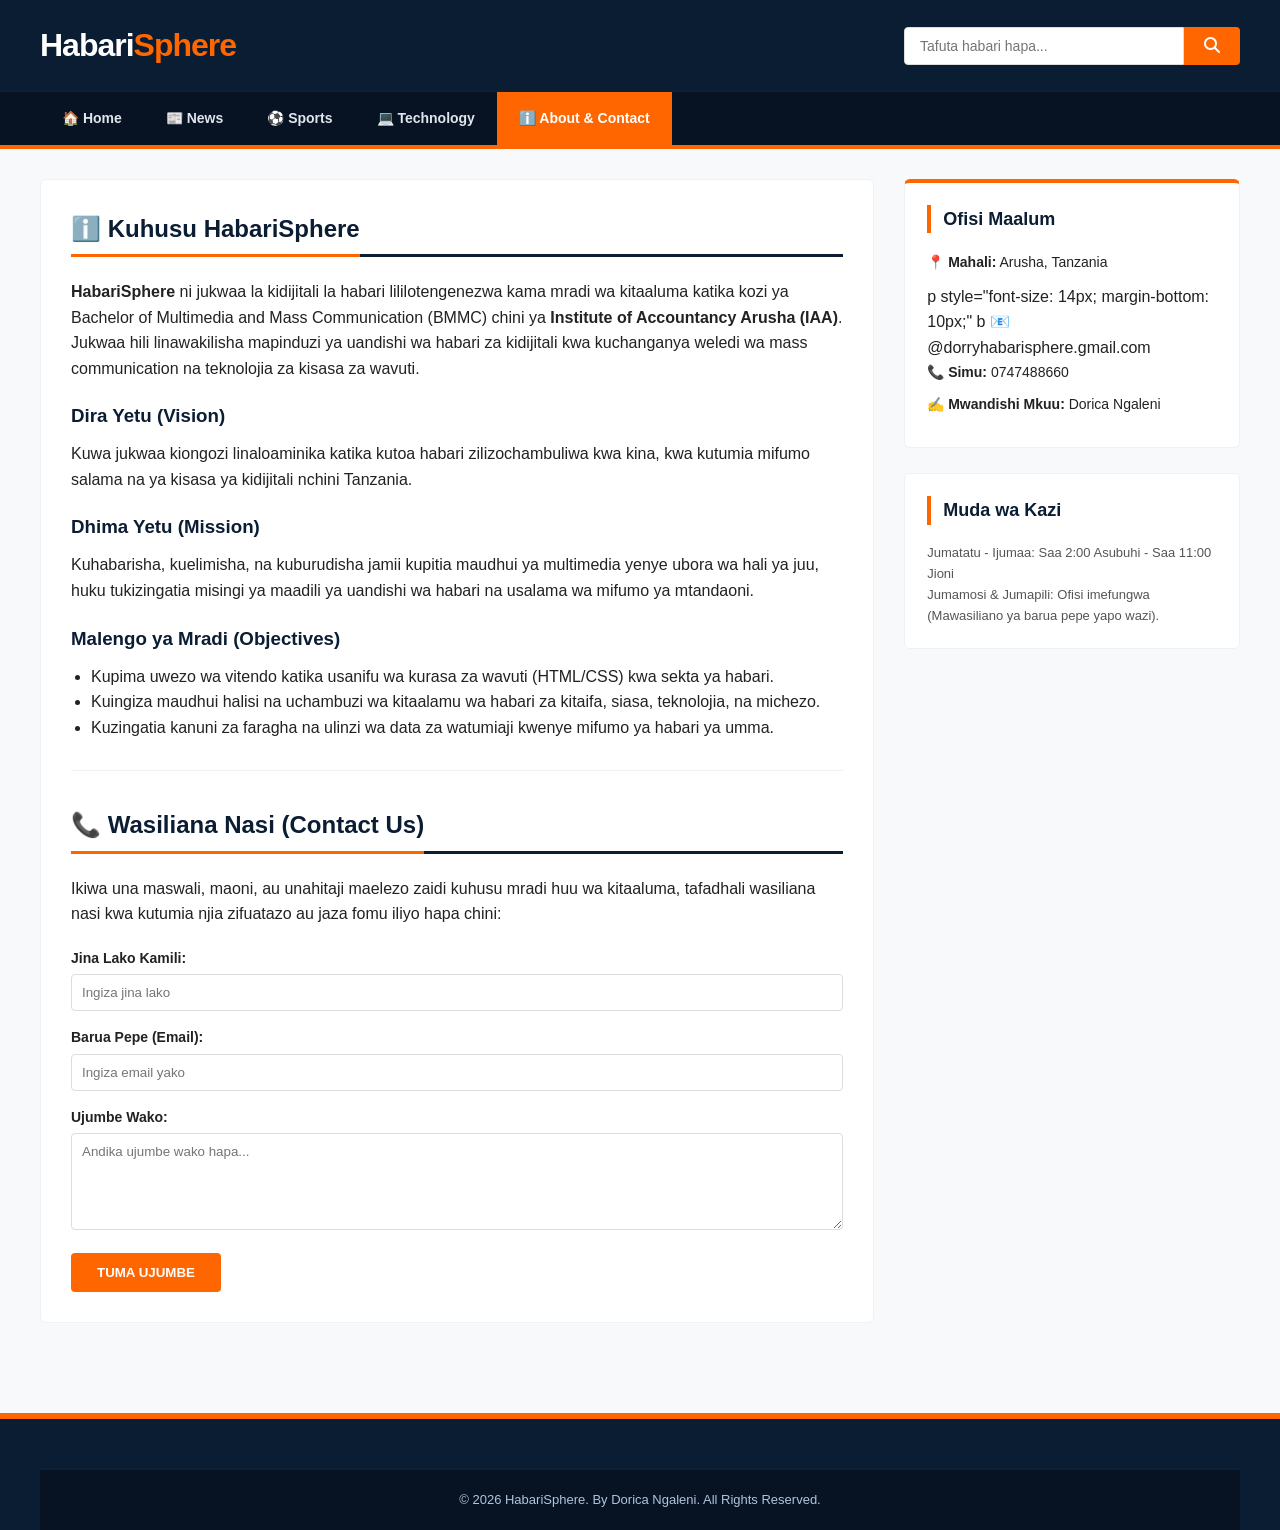
==== about.html @ 47dcb877 "Add About page with site information and contact form This file contains the HTML structure for the " ====
<!DOCTYPE html>
<html lang="sw">
<head>
    <meta charset="UTF-8">
    <meta name="viewport" content="width=device-width, initial-scale=1.0">
    <title>Kuhusu Sisi & Mawasiliano | HabariSphere</title>
    <link rel="stylesheet" href="style.css">
    <link rel="stylesheet" href="https://cdnjs.cloudflare.com/ajax/libs/font-awesome/6.4.0/css/all.min.css">
</head>
<body>

    <!-- HEADER -->
    <header>
        <div class="header-main container">
            <div class="logo-container">
                <h1 class="site-logo">Habari<span class="logo-accent">Sphere</span></h1>
            </div>
            <div class="search-container">
                <input type="text" placeholder="Tafuta habari hapa...">
                <button><i class="fas fa-search"></i></button>
            </div>
        </div>
        <nav>
            <ul class="container">
                <li><a href="index.html">🏠 Home</a></li>
                <li><a href="news.html">📰 News</a></li>
                <li><a href="sports.html">⚽ Sports</a></li>
                <li><a href="technology.html">💻 Technology</a></li>
                <li><a href="about.html" class="active">ℹ️ About & Contact</a></li>
            </ul>
        </nav>
    </header>

    <!-- MAIN CONTENT GRID -->
    <main class="container content-wrapper">
        
        <!-- SEHEMU YA KUSHOTO: MAELEZO YA CHUO NA CHOMBO CHA HABARI -->
        <section class="main-content-area" style="background: white; padding: 30px; border-radius: 6px; border: 1px solid #eef2f5;">
            
            <h2 class="section-title" style="margin-top: 0;"><span>ℹ️ Kuhusu HabariSphere</span></h2>
            <p style="margin-bottom: 15px;"><b>HabariSphere</b> ni jukwaa la kidijitali la habari lililotengenezwa kama mradi wa kitaaluma katika kozi ya Bachelor of Multimedia and Mass Communication (BMMC) chini ya <b>Institute of Accountancy Arusha (IAA)</b>. Jukwaa hili linawakilisha mapinduzi ya uandishi wa habari za kidijitali kwa kuchanganya weledi wa mass communication na teknolojia za kisasa za wavuti.</p>
            
            <h3 style="color: #0b1d33; margin: 20px 0 10px 0;">Dira Yetu (Vision)</h3>
            <p style="margin-bottom: 15px;">Kuwa jukwaa kiongozi linaloaminika katika kutoa habari zilizochambuliwa kwa kina, kwa kutumia mifumo salama na ya kisasa ya kidijitali nchini Tanzania.</p>

            <h3 style="color: #0b1d33; margin: 20px 0 10px 0;">Dhima Yetu (Mission)</h3>
            <p style="margin-bottom: 15px;">Kuhabarisha, kuelimisha, na kuburudisha jamii kupitia maudhui ya multimedia yenye ubora wa hali ya juu, huku tukizingatia misingi ya maadili ya uandishi wa habari na usalama wa mifumo ya mtandaoni.</p>

            <h3 style="color: #0b1d33; margin: 20px 0 10px 0;">Malengo ya Mradi (Objectives)</h3>
            <ul style="margin-left: 20px; margin-bottom: 30px;">
                <li>Kupima uwezo wa vitendo katika usanifu wa kurasa za wavuti (HTML/CSS) kwa sekta ya habari.</li>
                <li>Kuingiza maudhui halisi na uchambuzi wa kitaalamu wa habari za kitaifa, siasa, teknolojia, na michezo.</li>
                <li>Kuzingatia kanuni za faragha na ulinzi wa data za watumiaji kwenye mifumo ya habari ya umma.</li>
            </ul>

            <hr style="border: 0; border-top: 1px solid #eef2f5; margin: 30px 0;">

            <!-- SEHEMU YA MAWASILIANO (CONTACT US) -->
            <h2 class="section-title"><span>📞 Wasiliana Nasi (Contact Us)</span></h2>
            <p style="margin-bottom: 20px;">Ikiwa una maswali, maoni, au unahitaji maelezo zaidi kuhusu mradi huu wa kitaaluma, tafadhali wasiliana nasi kwa kutumia njia zifuatazo au jaza fomu iliyo hapa chini:</p>

            <!-- FOMU YA MAWASILIANO -->
            <form action="#" method="POST" style="display: flex; flex-direction: column; gap: 15px; margin-top: 20px;">
                <div>
                    <label style="display:block; font-weight:600; margin-bottom:5px; font-size:14px;">Jina Lako Kamili:</label>
                    <input type="text" placeholder="Ingiza jina lako" style="width:100%; padding:10px; border:1px solid #ddd; border-radius:4px; outline:none;">
                </div>
                <div>
                    <label style="display:block; font-weight:600; margin-bottom:5px; font-size:14px;">Barua Pepe (Email):</label>
                    <input type="email" placeholder="Ingiza email yako" style="width:100%; padding:10px; border:1px solid #ddd; border-radius:4px; outline:none;">
                </div>
                <div>
                    <label style="display:block; font-weight:600; margin-bottom:5px; font-size:14px;">Ujumbe Wako:</label>
                    <textarea rows="5" placeholder="Andika ujumbe wako hapa..." style="width:100%; padding:10px; border:1px solid #ddd; border-radius:4px; outline:none; font-family:inherit;"></textarea>
                </div>
                <button type="submit" style="background-color:#ff6600; color:white; border:none; padding:12px; font-weight:bold; border-radius:4px; cursor:pointer; text-transform:uppercase; transition:0.3s; width: 150px;">Tuma Ujumbe</button>
            </form>

        </section>

        <!-- SEHEMU YA KUSHOTO (SIDEBAR MAWASILIANO YA HARAKA) -->
        <aside class="bbc-sidebar">
            <div class="sidebar-box" style="border-top: 4px solid #ff6600;">
                <h3 class="sidebar-box-title">Ofisi Maalum</h3>
                <p style="font-size: 14px; margin-bottom: 10px;"><b>📍 Mahali:</b> Arusha, Tanzania</p>
                 p style="font-size: 14px; margin-bottom: 10px;"  b 📧 @dorryhabarisphere.gmail.com
                <p style="font-size: 14px; margin-bottom: 10px;"><b>📞 Simu:</b> 0747488660</p>
                <p style="font-size: 14px; margin-bottom: 10px;"><b>✍️ Mwandishi Mkuu:</b> Dorica Ngaleni</p>
            </div>
            
            <div class="sidebar-box">
                <h3 class="sidebar-box-title">Muda wa Kazi</h3>
                <p style="font-size: 13px; color:#555;">Jumatatu - Ijumaa: Saa 2:00 Asubuhi - Saa 11:00 Jioni<br>Jumamosi & Jumapili: Ofisi imefungwa (Mawasiliano ya barua pepe yapo wazi).</p>
            </div>
        </aside>

    </main>

    <!-- FOOTER -->
    <footer>
        <div class="footer-bottom container">
            <p>&copy; 2026 HabariSphere. By Dorica Ngaleni. All Rights Reserved.</p>
        </div>
    </footer>

</body>
</html>
---- style.css ----
/* ==========================================================================
   HABARISPHERE - MASTER STYLESHEET (ORANGE, BLUE & WHITE)
   ========================================================================== */

/* 1. GENERAL RESET & FONTS */
* {
    box-sizing: border-box;
    margin: 0;
    padding: 0;
    font-family: 'Segoe UI', Tahoma, Geneva, Verdana, sans-serif;
}
body {
    background-color: #f8f9fa;
    color: #222;
    line-height: 1.6;
}
.container {
    width: 94%;
    max-width: 1200px;
    margin: auto;
}

/* 2. HEADER & BRANDING (DEEP BLUE & ORANGE ACCENT) */
header {
    background-color: #0b1d33; /* Deep Blue */
    color: white;
    border-bottom: 4px solid #ff6600; /* Orange Accent */
}
.header-main {
    display: flex;
    justify-content: space-between;
    align-items: center;
    padding: 20px 0;
    flex-wrap: wrap;
    gap: 15px;
}
.site-logo {
    font-size: 32px;
    font-weight: 900;
    letter-spacing: -1px;
}
.logo-accent {
    color: #ff6600; /* Orange */
}

/* SEARCH BAR */
.search-container {
    display: flex;
}
.search-container input {
    padding: 10px 15px;
    border: 1px solid #ddd;
    border-radius: 4px 0 0 4px;
    outline: none;
    width: 280px;
    font-size: 14px;
}
.search-container button {
    background-color: #ff6600; /* Orange */
    border: none;
    color: white;
    padding: 0 20px;
    border-radius: 0 4px 4px 0;
    cursor: pointer;
    font-size: 16px;
    transition: 0.3s;
}
.search-container button:hover {
    background-color: #cc5200;
}

/* 3. NAVIGATION MENU */
nav {
    background-color: #071322;
    border-top: 1px solid rgba(255,255,255,0.05);
}
nav ul {
    list-style: none;
    display: flex;
    flex-wrap: wrap;
}
nav ul li a {
    display: block;
    color: #e0e6ed;
    padding: 15px 22px;
    text-decoration: none;
    font-weight: 600;
    font-size: 14px;
    transition: 0.3s;
}
nav ul li a:hover, nav ul li a.active {
    color: white;
    background-color: #ff6600;
}

/* 4. BREAKING NEWS TICKER */
.breaking-news {
    background-color: #fff3eb; /* Light Orange Tint */
    border-bottom: 1px solid #ffe0cc;
    height: 42px;
}
.ticker-wrapper {
    display: flex;
    align-items: center;
    height: 100%;
}
.breaking-title {
    background-color: #ff6600; /* Orange */
    color: white;
    padding: 0 18px;
    height: 100%;
    display: flex;
    align-items: center;
    font-weight: bold;
    font-size: 12px;
    white-space: nowrap;
    letter-spacing: 0.5px;
}
marquee {
    font-weight: 700;
    font-size: 14px;
    color: #0b1d33;
}

/* 5. MAIN LAYOUT SYSTEM */
.content-wrapper {
    display: flex;
    flex-wrap: wrap;
    gap: 30px;
    padding: 30px 0;
}
.main-content-area {
    flex: 2.3;
    min-width: 320px;
}
.bbc-sidebar {
    flex: 1;
    min-width: 290px;
}

/* SECTION HEADINGS */
.section-title {
    color: #0b1d33;
    border-bottom: 3px solid #0b1d33;
    padding-bottom: 6px;
    margin: 35px 0 22px 0;
    font-size: 24px;
    font-weight: 800;
}
.section-title span {
    border-bottom: 3px solid #ff6600;
    padding-bottom: 6px;
    margin-bottom: -9px;
    display: inline-block;
}

/* 6. HERO / FEATURED STORIES */
.headline-card {
    position: relative;
    width: 100%;
    height: 460px;
    overflow: hidden;
    border-radius: 6px;
    box-shadow: 0 4px 20px rgba(0,0,0,0.08);
}
.headline-card img {
    width: 100%;
    height: 100%;
    object-fit: cover;
}
.headline-overlay {
    position: absolute;
    bottom: 0;
    left: 0;
    right: 0;
    background: linear-gradient(transparent, rgba(7, 19, 34, 0.98));
    color: white;
    padding: 40px 30px;
}
.meta-tag {
    background-color: #ff6600;
    color: white;
    padding: 4px 12px;
    font-size: 11px;
    font-weight: bold;
    border-radius: 3px;
    text-transform: uppercase;
}
.meta-info {
    display: inline-block;
    margin-left: 12px;
    font-size: 12px;
    opacity: 0.85;
}
.headline-overlay h2 {
    font-size: 30px;
    margin: 14px 0;
    font-weight: 800;
    line-height: 1.3;
}
.headline-overlay p {
    font-size: 14px;
    opacity: 0.9;
    margin-bottom: 20px;
    max-width: 900px;
}

/* 7. PORTAL NEWS NEWS-GRID (8 STORIES SYSTEM) */
.news-portal-grid {
    display: grid;
    grid-template-columns: repeat(auto-fit, minmax(300px, 1fr));
    gap: 25px;
}
.portal-card {
    background: white;
    border: 1px solid #eef2f5;
    border-radius: 6px;
    overflow: hidden;
    box-shadow: 0 2px 10px rgba(0,0,0,0.02);
    display: flex;
    flex-direction: column;
}
.portal-card img {
    width: 100%;
    height: 190px;
    object-fit: cover;
}
.portal-card-body {
    padding: 20px;
    display: flex;
    flex-direction: column;
    flex-grow: 1;
}
.portal-card-body h3 {
    font-size: 17px;
    color: #0b1d33;
    margin: 8px 0;
    font-weight: 700;
    line-height: 1.4;
}
.portal-card-body p {
    font-size: 13px;
    color: #555;
    margin-bottom: 15px;
    flex-grow: 1;
}

/* GENERAL READ MORE BUTTON */
.read-more-btn {
    display: inline-block;
    background-color: #ff6600;
    color: white !important;
    padding: 8px 18px;
    text-decoration: none;
    font-weight: bold;
    font-size: 12px;
    border-radius: 4px;
    text-transform: uppercase;
    transition: 0.3s;
    align-self: flex-start;
}
.read-more-btn:hover {
    background-color: #0b1d33;
}

/* 8. SIDEBAR MECHANICS (TRENDING & MOST READ) */
.sidebar-box {
    background: white;
    border: 1px solid #eef2f5;
    padding: 22px;
    margin-bottom: 25px;
    border-radius: 6px;
}
.sidebar-box-title {
    font-size: 18px;
    color: #0b1d33;
    border-left: 4px solid #ff6600;
    padding-left: 12px;
    margin-bottom: 18px;
    font-weight: 700;
}
.ranking-list {
    list-style: none;
    counter-reset: rank-counter;
}
.ranking-list li {
    position: relative;
    padding-left: 40px;
    margin-bottom: 18px;
    border-bottom: 1px solid #f8f9fa;
    padding-bottom: 10px;
}
.ranking-list li::before {
    counter-increment: rank-counter;
    content: counter(rank-counter);
    position: absolute;
    left: 0;
    top: 2px;
    font-size: 26px;
    font-weight: 900;
    color: #ff6600;
    opacity: 0.3;
    line-height: 1;
}
.ranking-list li a {
    color: #222;
    text-decoration: none;
    font-weight: 600;
    font-size: 13.5px;
    display: block;
    line-height: 1.4;
}
.ranking-list li a:hover {
    color: #ff6600;
}

/* 9. VIDEOS & GALLERY MULTIMEDIA LAYOUT */
.multimedia-row {
    display: grid;
    grid-template-columns: repeat(auto-fit, minmax(260px, 1fr));
    gap: 20px;
}
.video-block {
    background: white;
    padding: 12px;
    border: 1px solid #eef2f5;
    border-radius: 6px;
}
.video-wrapper {
    position: relative;
    padding-bottom: 56.25%;
    height: 0;
    margin-bottom: 10px;
}
.video-wrapper iframe {
    position: absolute;
    top: 0;
    left: 0;
    width: 100%;
    height: 100%;
    border: none;
    border-radius: 4px;
}

/* GALLERY PREVIEW */
.gallery-strip {
    display: grid;
    grid-template-columns: repeat(auto-fit, minmax(180px, 1fr));
    gap: 15px;
}
.gallery-card-preview img {
    width: 100%;
    height: 130px;
    object-fit: cover;
    border-radius: 4px;
    transition: 0.3s;
}
.gallery-card-preview img:hover {
    transform: scale(1.04);
}

/* 10. MASTER FOOTER SYSTEM */
footer {
    background-color: #0b1d33;
    color: #b0c4de;
    margin-top: 60px;
    padding-top: 50px;
    border-top: 6px solid #ff6600;
}
.footer-top {
    display: grid;
    grid-template-columns: repeat(auto-fit, minmax(260px, 1fr));
    gap: 40px;
    padding-bottom: 40px;
}
.footer-column h3 {
    color: white;
    font-size: 18px;
    margin-bottom: 20px;
}
.footer-column p {
    font-size: 13.5px;
    line-height: 1.7;
}
.footer-column ul {
    list-style: none;
}
.footer-column ul li {
    margin-bottom: 10px;
}
.footer-column ul li a {
    color: #b0c4de;
    text-decoration: none;
    font-size: 13.5px;
}
.footer-column ul li a:hover {
    color: white;
}
.footer-bottom {
    background-color: #071322;
    text-align: center;
    padding: 20px 0;
    font-size: 13px;
    border-top: 1px solid rgba(255,255,255,0.05);
}

/* 11. SMART RESPONSIVE DESIGN (FOR PHONES & TABLETS) */
@media (max-width: 992px) {
    .content-wrapper { flex-direction: column; }
    .main-content-area, .bbc-sidebar { width: 100%; }
}
@media (max-width: 768px) {
    .header-main { flex-direction: column; text-align: center; }
    .search-container input { width: 100%; }
    .headline-card { height: 340px; }
    .headline-overlay h2 { font-size: 22px; }
}
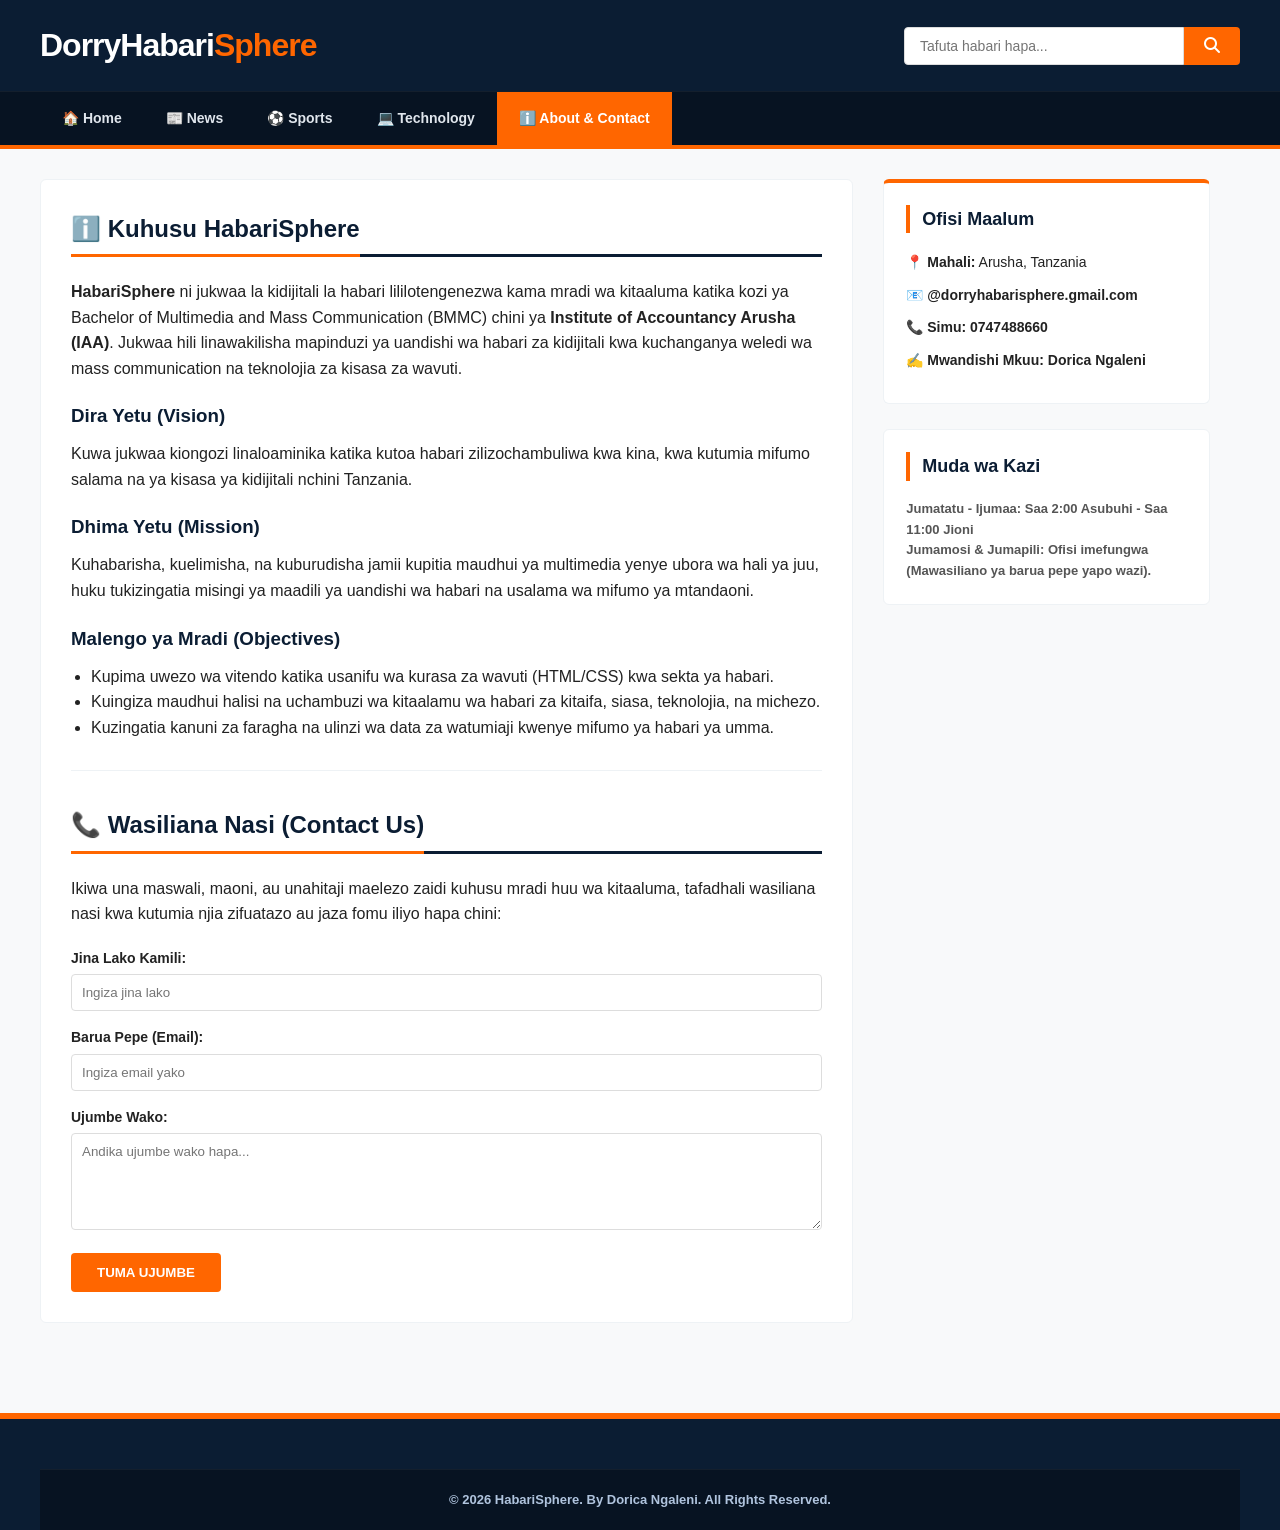
==== commit ea90e0cc: "Update title and logo in about.html" ====
--- a/about.html
+++ b/about.html
@@ -3,7 +3,7 @@
 <head>
     <meta charset="UTF-8">
     <meta name="viewport" content="width=device-width, initial-scale=1.0">
-    <title>Kuhusu Sisi & Mawasiliano | HabariSphere</title>
+    <title>Kuhusu Sisi & Mawasiliano | DorryHabariSphere</title>
     <link rel="stylesheet" href="style.css">
     <link rel="stylesheet" href="https://cdnjs.cloudflare.com/ajax/libs/font-awesome/6.4.0/css/all.min.css">
 </head>
@@ -13,7 +13,7 @@
     <header>
         <div class="header-main container">
             <div class="logo-container">
-                <h1 class="site-logo">Habari<span class="logo-accent">Sphere</span></h1>
+                <h1 class="site-logo">DorryHabari<span class="logo-accent">Sphere</span></h1>
             </div>
             <div class="search-container">
                 <input type="text" placeholder="Tafuta habari hapa...">
@@ -83,7 +83,7 @@
             <div class="sidebar-box" style="border-top: 4px solid #ff6600;">
                 <h3 class="sidebar-box-title">Ofisi Maalum</h3>
                 <p style="font-size: 14px; margin-bottom: 10px;"><b>📍 Mahali:</b> Arusha, Tanzania</p>
-                 p style="font-size: 14px; margin-bottom: 10px;"  b 📧 @dorryhabarisphere.gmail.com
+                <p style="font-size: 14px; margin-bottom:10px;"><b> 📧 @dorryhabarisphere.gmail.com</p>
                 <p style="font-size: 14px; margin-bottom: 10px;"><b>📞 Simu:</b> 0747488660</p>
                 <p style="font-size: 14px; margin-bottom: 10px;"><b>✍️ Mwandishi Mkuu:</b> Dorica Ngaleni</p>
             </div>
--- a/style.css
+++ b/style.css
@@ -1,5 +1,5 @@
 /* ==========================================================================
-   HABARISPHERE - MASTER STYLESHEET (ORANGE, BLUE & WHITE)
+  DORRYHABARISPHERE - MASTER STYLESHEET (ORANGE, BLUE & WHITE)
    ========================================================================== */
 
 /* 1. GENERAL RESET & FONTS */
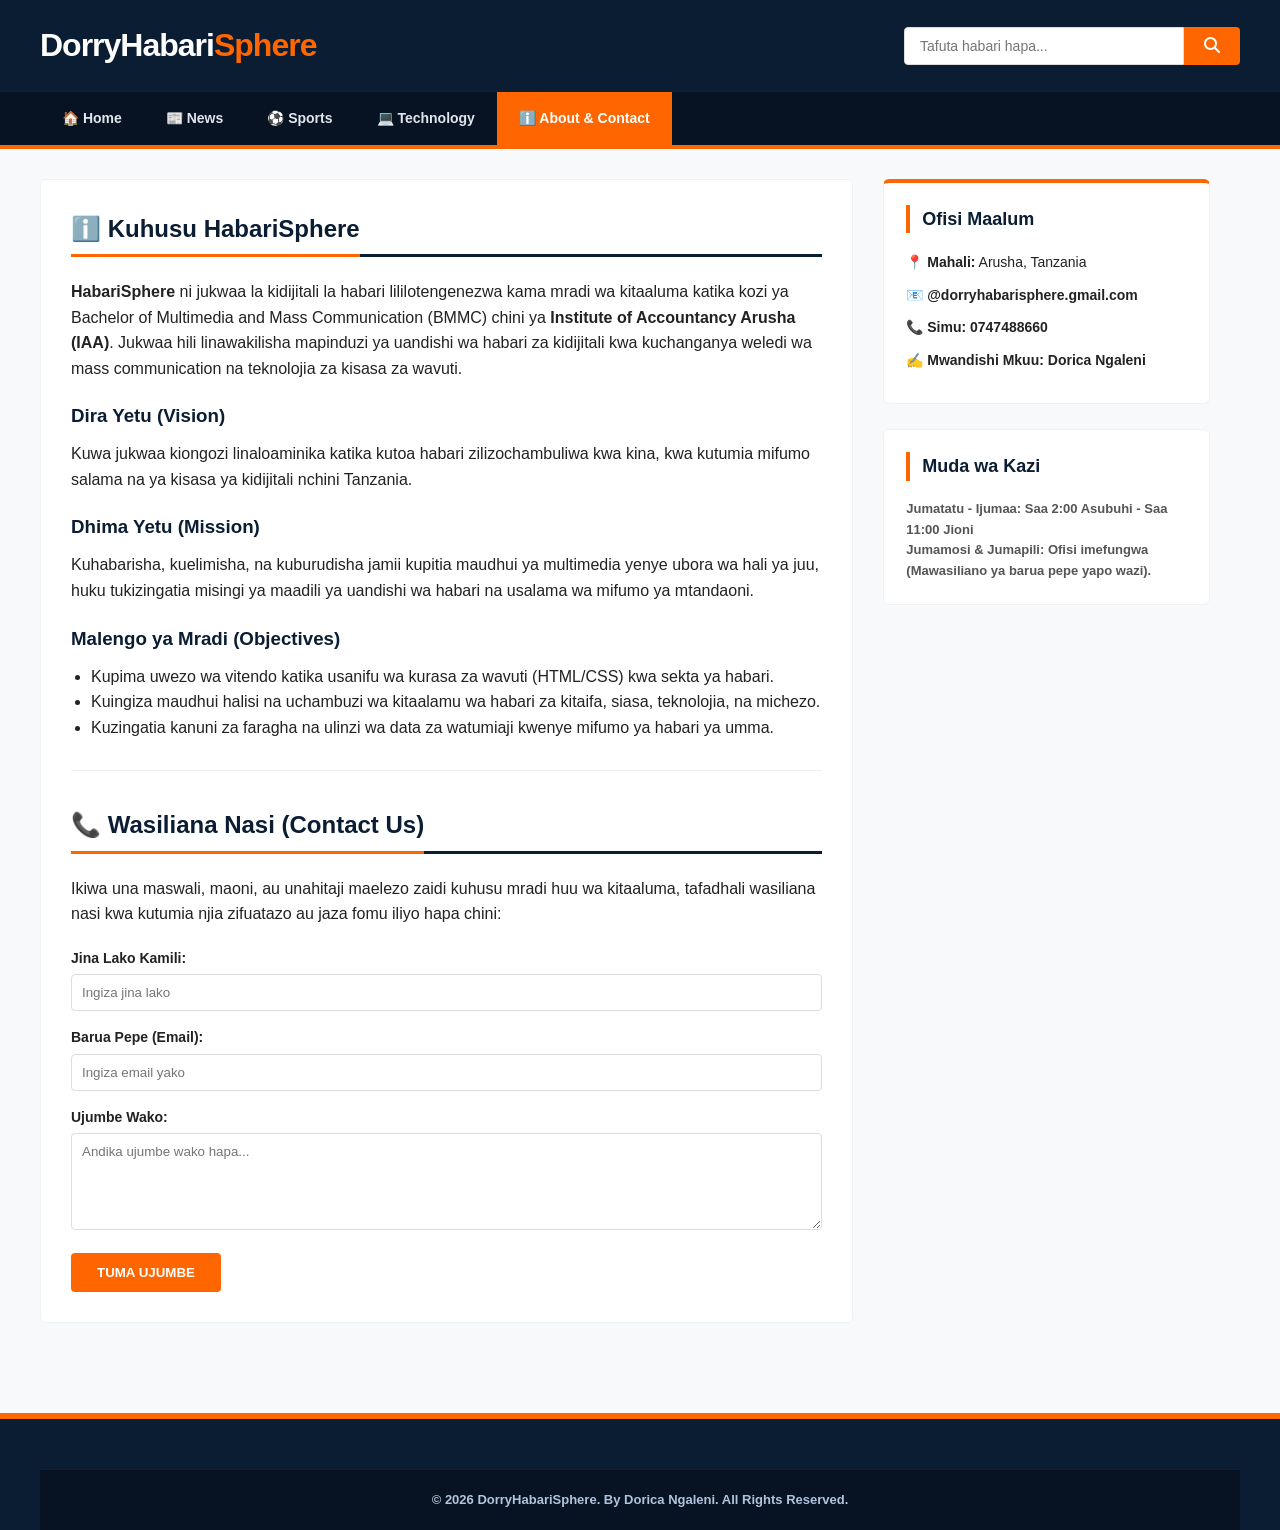
==== commit 19b52482: "Update footer copyright information" ====
--- a/about.html
+++ b/about.html
@@ -99,7 +99,7 @@
     <!-- FOOTER -->
     <footer>
         <div class="footer-bottom container">
-            <p>&copy; 2026 HabariSphere. By Dorica Ngaleni. All Rights Reserved.</p>
+            <p>&copy; 2026 DorryHabariSphere. By Dorica Ngaleni. All Rights Reserved.</p>
         </div>
     </footer>
 
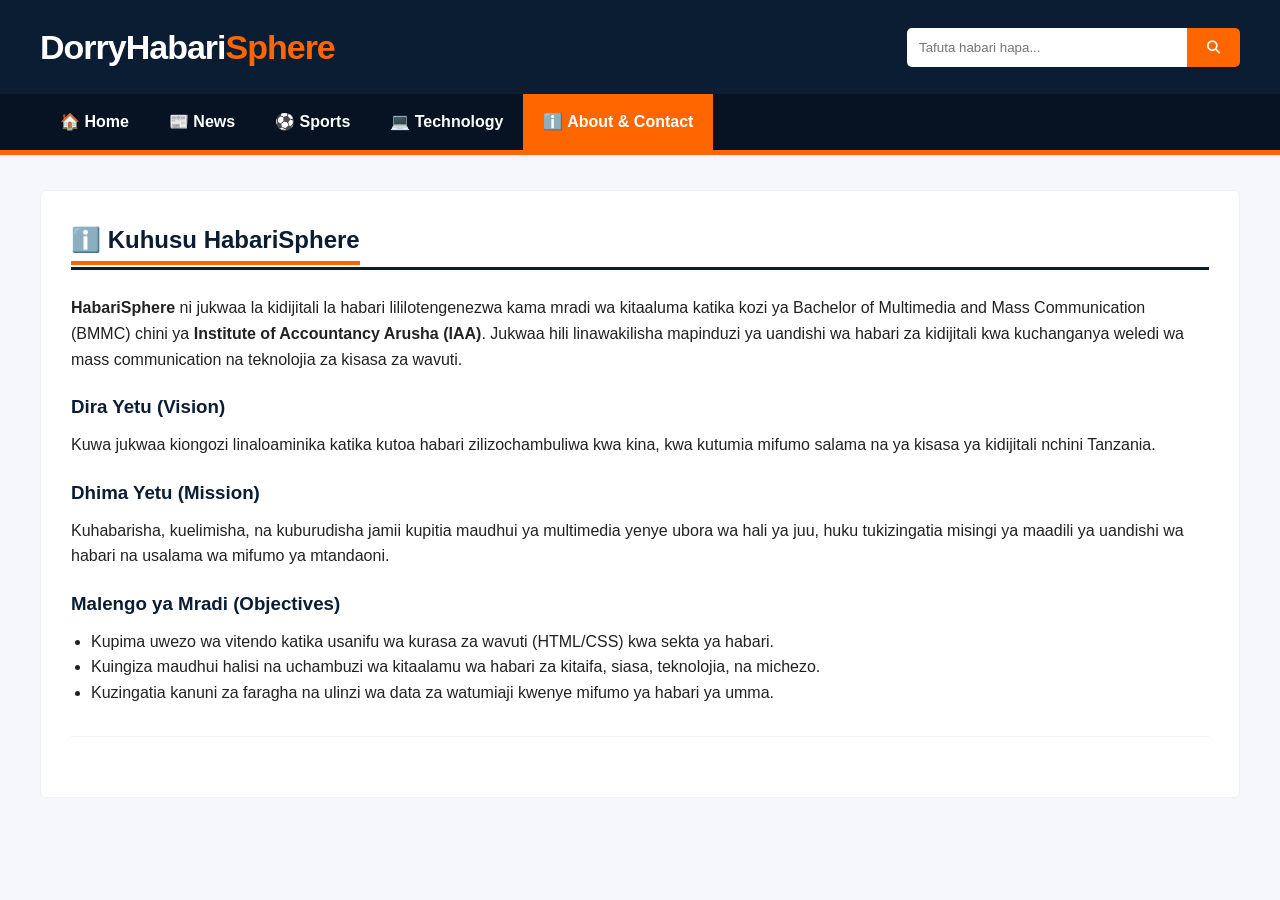
==== commit 3bde6384: "Remove contact section and sidebar from about.html Removed the contact section including the contact" ====
--- a/about.html
+++ b/about.html
@@ -55,54 +55,4 @@
 
             <hr style="border: 0; border-top: 1px solid #eef2f5; margin: 30px 0;">
 
-            <!-- SEHEMU YA MAWASILIANO (CONTACT US) -->
-            <h2 class="section-title"><span>📞 Wasiliana Nasi (Contact Us)</span></h2>
-            <p style="margin-bottom: 20px;">Ikiwa una maswali, maoni, au unahitaji maelezo zaidi kuhusu mradi huu wa kitaaluma, tafadhali wasiliana nasi kwa kutumia njia zifuatazo au jaza fomu iliyo hapa chini:</p>
-
-            <!-- FOMU YA MAWASILIANO -->
-            <form action="#" method="POST" style="display: flex; flex-direction: column; gap: 15px; margin-top: 20px;">
-                <div>
-                    <label style="display:block; font-weight:600; margin-bottom:5px; font-size:14px;">Jina Lako Kamili:</label>
-                    <input type="text" placeholder="Ingiza jina lako" style="width:100%; padding:10px; border:1px solid #ddd; border-radius:4px; outline:none;">
-                </div>
-                <div>
-                    <label style="display:block; font-weight:600; margin-bottom:5px; font-size:14px;">Barua Pepe (Email):</label>
-                    <input type="email" placeholder="Ingiza email yako" style="width:100%; padding:10px; border:1px solid #ddd; border-radius:4px; outline:none;">
-                </div>
-                <div>
-                    <label style="display:block; font-weight:600; margin-bottom:5px; font-size:14px;">Ujumbe Wako:</label>
-                    <textarea rows="5" placeholder="Andika ujumbe wako hapa..." style="width:100%; padding:10px; border:1px solid #ddd; border-radius:4px; outline:none; font-family:inherit;"></textarea>
-                </div>
-                <button type="submit" style="background-color:#ff6600; color:white; border:none; padding:12px; font-weight:bold; border-radius:4px; cursor:pointer; text-transform:uppercase; transition:0.3s; width: 150px;">Tuma Ujumbe</button>
-            </form>
-
-        </section>
-
-        <!-- SEHEMU YA KUSHOTO (SIDEBAR MAWASILIANO YA HARAKA) -->
-        <aside class="bbc-sidebar">
-            <div class="sidebar-box" style="border-top: 4px solid #ff6600;">
-                <h3 class="sidebar-box-title">Ofisi Maalum</h3>
-                <p style="font-size: 14px; margin-bottom: 10px;"><b>📍 Mahali:</b> Arusha, Tanzania</p>
-                <p style="font-size: 14px; margin-bottom:10px;"><b> 📧 @dorryhabarisphere.gmail.com</p>
-                <p style="font-size: 14px; margin-bottom: 10px;"><b>📞 Simu:</b> 0747488660</p>
-                <p style="font-size: 14px; margin-bottom: 10px;"><b>✍️ Mwandishi Mkuu:</b> Dorica Ngaleni</p>
-            </div>
             
-            <div class="sidebar-box">
-                <h3 class="sidebar-box-title">Muda wa Kazi</h3>
-                <p style="font-size: 13px; color:#555;">Jumatatu - Ijumaa: Saa 2:00 Asubuhi - Saa 11:00 Jioni<br>Jumamosi & Jumapili: Ofisi imefungwa (Mawasiliano ya barua pepe yapo wazi).</p>
-            </div>
-        </aside>
-
-    </main>
-
-    <!-- FOOTER -->
-    <footer>
-        <div class="footer-bottom container">
-            <p>&copy; 2026 DorryHabariSphere. By Dorica Ngaleni. All Rights Reserved.</p>
-        </div>
-    </footer>
-
-</body>
-</html>
-
--- a/style.css
+++ b/style.css
@@ -1,417 +1,851 @@
-/* ==========================================================================
-  DORRYHABARISPHERE - MASTER STYLESHEET (ORANGE, BLUE & WHITE)
-   ========================================================================== */
-
-/* 1. GENERAL RESET & FONTS */
 * {
     box-sizing: border-box;
     margin: 0;
     padding: 0;
     font-family: 'Segoe UI', Tahoma, Geneva, Verdana, sans-serif;
 }
+
+
 body {
-    background-color: #f8f9fa;
+    background: #f5f7fa;
     color: #222;
     line-height: 1.6;
 }
+
+
 .container {
     width: 94%;
     max-width: 1200px;
     margin: auto;
 }
 
-/* 2. HEADER & BRANDING (DEEP BLUE & ORANGE ACCENT) */
+
+/* ================= HEADER ================= */
+
 header {
-    background-color: #0b1d33; /* Deep Blue */
+    background: #0b1d33;
     color: white;
-    border-bottom: 4px solid #ff6600; /* Orange Accent */
-}
+    border-bottom: 5px solid #ff6600;
+}
+
+
 .header-main {
     display: flex;
     justify-content: space-between;
     align-items: center;
     padding: 20px 0;
-    flex-wrap: wrap;
-    gap: 15px;
-}
+    gap: 20px;
+}
+
+
 .site-logo {
-    font-size: 32px;
+    font-size: 34px;
     font-weight: 900;
     letter-spacing: -1px;
 }
+
+
 .logo-accent {
-    color: #ff6600; /* Orange */
-}
-
-/* SEARCH BAR */
+    color: #ff6600;
+}
+
+
+/* SEARCH */
+
 .search-container {
     display: flex;
 }
+
+
 .search-container input {
-    padding: 10px 15px;
-    border: 1px solid #ddd;
-    border-radius: 4px 0 0 4px;
+
+    width: 280px;
+    padding: 12px;
+
+    border: none;
     outline: none;
-    width: 280px;
+
+    border-radius: 5px 0 0 5px;
+}
+
+
+.search-container button {
+
+    background: #ff6600;
+
+    border: none;
+
+    color: white;
+
+    padding: 0 20px;
+
+    cursor: pointer;
+
+    border-radius: 0 5px 5px 0;
+
+}
+
+
+/* ================= NAVIGATION ================= */
+
+
+nav {
+
+    background: #071322;
+
+}
+
+
+nav ul {
+
+    list-style: none;
+
+    display: flex;
+
+    flex-wrap: wrap;
+
+}
+
+
+nav ul li a {
+
+    display: block;
+
+    padding: 15px 20px;
+
+    color: white;
+
+    text-decoration: none;
+
+    font-weight: 600;
+
+    transition: .3s;
+
+}
+
+
+nav ul li a:hover,
+nav ul li a.active {
+
+    background: #ff6600;
+
+}
+
+
+
+/* ================= BREAKING NEWS ================= */
+
+
+.breaking-news {
+
+    background: #fff2e8;
+
+    height: 45px;
+
+}
+
+
+.ticker-wrapper {
+
+    display: flex;
+
+    align-items: center;
+
+    height: 100%;
+
+}
+
+
+.breaking-title {
+
+    background: #ff6600;
+
+    color: white;
+
+    height: 100%;
+
+    padding: 0 20px;
+
+    display: flex;
+
+    align-items: center;
+
+    font-weight: bold;
+
+    font-size: 13px;
+
+}
+
+
+marquee {
+
+    color: #0b1d33;
+
+    font-weight: bold;
+
+}
+
+
+
+
+/* ================= MAIN LAYOUT ================= */
+
+
+.content-wrapper {
+
+    display: flex;
+
+    gap: 30px;
+
+    padding: 35px 0;
+
+}
+
+
+.main-content-area {
+
+    flex: 2.5;
+
+}
+
+
+.bbc-sidebar {
+
+    flex: 1;
+
+}
+
+
+
+/* ================= SECTION TITLE ================= */
+
+
+.section-title {
+
+    color: #0b1d33;
+
+    border-bottom: 3px solid #0b1d33;
+
+    margin: 35px 0 25px;
+
+    padding-bottom: 8px;
+
+    font-size: 24px;
+
+}
+
+
+.section-title span {
+
+    border-bottom: 4px solid #ff6600;
+
+    padding-bottom: 8px;
+
+} /* ================= HERO SECTION ================= */
+
+.headline-card {
+
+    position: relative;
+
+    height: 460px;
+
+    overflow: hidden;
+
+    border-radius: 8px;
+
+    box-shadow: 0 5px 20px rgba(0,0,0,0.1);
+
+}
+
+
+.headline-card img {
+
+    width: 100%;
+
+    height: 100%;
+
+    object-fit: cover;
+
+}
+
+
+
+.headline-overlay {
+
+    position: absolute;
+
+    bottom: 0;
+
+    left: 0;
+
+    right: 0;
+
+    padding: 40px 30px;
+
+    color: white;
+
+    background: linear-gradient(
+        transparent,
+        rgba(7,19,34,0.95)
+    );
+
+}
+
+
+
+.meta-tag {
+
+    background: #ff6600;
+
+    color: white;
+
+    display: inline-block;
+
+    padding: 5px 12px;
+
+    border-radius: 4px;
+
+    font-size: 12px;
+
+    font-weight: bold;
+
+}
+
+
+
+.meta-info {
+
+    font-size: 12px;
+
+    margin: 10px 0;
+
+    opacity: .8;
+
+}
+
+
+
+.headline-overlay h2 {
+
+    font-size: 30px;
+
+    line-height: 1.3;
+
+    margin: 15px 0;
+
+}
+
+
+
+.headline-overlay p {
+
+    font-size: 15px;
+
+    max-width: 900px;
+
+}
+
+
+
+
+/* ================= NEWS CARDS ================= */
+
+
+.news-portal-grid {
+
+    display: grid;
+
+    grid-template-columns: repeat(
+        auto-fit,
+        minmax(280px,1fr)
+    );
+
+    gap: 25px;
+
+}
+
+
+
+
+.portal-card {
+
+    background: white;
+
+    border-radius: 8px;
+
+    overflow: hidden;
+
+    box-shadow: 0 3px 12px rgba(0,0,0,.08);
+
+    display: flex;
+
+    flex-direction: column;
+
+}
+
+
+
+.portal-card img {
+
+    width: 100%;
+
+    height: 190px;
+
+    object-fit: cover;
+
+}
+
+
+
+.portal-card-body {
+
+    padding: 20px;
+
+    display: flex;
+
+    flex-direction: column;
+
+    flex-grow: 1;
+
+}
+
+
+
+.portal-card-body h3 {
+
+    color: #0b1d33;
+
+    font-size: 18px;
+
+    margin: 10px 0;
+
+}
+
+
+
+.portal-card-body p {
+
+    color: #555;
+
     font-size: 14px;
-}
-.search-container button {
-    background-color: #ff6600; /* Orange */
+
+    margin-bottom: 20px;
+
+    flex-grow: 1;
+
+}
+
+
+
+/* READ MORE BUTTON */
+
+
+.read-more-btn {
+
+    background: #ff6600;
+
+    color: white !important;
+
+    text-decoration: none;
+
+    padding: 9px 18px;
+
+    border-radius: 5px;
+
+    font-weight: bold;
+
+    font-size: 13px;
+
+    display: inline-block;
+
+    width: fit-content;
+
+}
+
+
+
+.read-more-btn:hover {
+
+    background: #0b1d33;
+
+}
+
+
+
+
+/* ================= SIDEBAR ================= */
+
+
+.sidebar-box {
+
+    background: white;
+
+    padding: 22px;
+
+    margin-bottom: 25px;
+
+    border-radius: 8px;
+
+    box-shadow: 0 3px 12px rgba(0,0,0,.06);
+
+}
+
+
+
+.sidebar-box-title {
+
+    color: #0b1d33;
+
+    font-size: 20px;
+
+    border-left: 5px solid #ff6600;
+
+    padding-left: 10px;
+
+    margin-bottom: 20px;
+
+}
+
+
+
+.ranking-list {
+
+    list-style: none;
+
+}
+
+
+
+.ranking-list li {
+
+    margin-bottom: 15px;
+
+    padding-bottom: 12px;
+
+    border-bottom: 1px solid #eee;
+
+}
+
+
+
+.ranking-list a {
+
+    text-decoration: none;
+
+    color: #333;
+
+    font-size: 14px;
+
+    font-weight: 600;
+
+}
+
+
+
+.ranking-list a:hover {
+
+    color: #ff6600;
+
+} 
+/* ================= MULTIMEDIA ================= */
+
+
+.multimedia-row {
+
+    display: grid;
+
+    grid-template-columns: repeat(
+        auto-fit,
+        minmax(250px,1fr)
+    );
+
+    gap: 20px;
+
+}
+
+
+
+.video-block {
+
+    background: white;
+
+    padding: 15px;
+
+    border-radius: 8px;
+
+}
+
+
+
+.video-wrapper {
+
+    position: relative;
+
+    padding-bottom: 56.25%;
+
+    height: 0;
+
+}
+
+
+
+.video-wrapper iframe {
+
+    position: absolute;
+
+    width: 100%;
+
+    height: 100%;
+
     border: none;
+
+}
+
+
+
+
+
+/* ================= FOOTER ================= */
+
+
+footer {
+
+    background: #0b1d33;
+
+    color: #ddd;
+
+    margin-top: 50px;
+
+    border-top: 5px solid #ff6600;
+
+}
+
+
+
+.footer-top {
+
+    display: grid;
+
+    grid-template-columns: repeat(
+        auto-fit,
+        minmax(250px,1fr)
+    );
+
+    gap: 40px;
+
+    padding: 40px 0;
+
+}
+
+
+
+.footer-column h3 {
+
     color: white;
-    padding: 0 20px;
-    border-radius: 0 4px 4px 0;
-    cursor: pointer;
-    font-size: 16px;
-    transition: 0.3s;
-}
-.search-container button:hover {
-    background-color: #cc5200;
-}
-
-/* 3. NAVIGATION MENU */
-nav {
-    background-color: #071322;
-    border-top: 1px solid rgba(255,255,255,0.05);
-}
-nav ul {
+
+    margin-bottom: 15px;
+
+}
+
+
+
+.footer-column p {
+
+    font-size: 14px;
+
+}
+
+
+
+.footer-column ul {
+
     list-style: none;
-    display: flex;
-    flex-wrap: wrap;
-}
-nav ul li a {
-    display: block;
-    color: #e0e6ed;
-    padding: 15px 22px;
+
+}
+
+
+
+.footer-column ul li {
+
+    margin-bottom: 10px;
+
+}
+
+
+
+.footer-column ul li a {
+
+    color: #ddd;
+
     text-decoration: none;
-    font-weight: 600;
+
+}
+
+
+
+.footer-column ul li a:hover {
+
+    color: #ff6600;
+
+}
+
+
+
+.footer-bottom {
+
+    background: #071322;
+
+    text-align: center;
+
+    padding: 20px 0;
+
+    font-size: 13px;
+
+}
+
+
+
+
+
+/* ================= ABOUT & CONTACT ================= */
+
+
+form input,
+form textarea {
+
     font-size: 14px;
-    transition: 0.3s;
-}
-nav ul li a:hover, nav ul li a.active {
-    color: white;
-    background-color: #ff6600;
-}
-
-/* 4. BREAKING NEWS TICKER */
-.breaking-news {
-    background-color: #fff3eb; /* Light Orange Tint */
-    border-bottom: 1px solid #ffe0cc;
-    height: 42px;
-}
-.ticker-wrapper {
-    display: flex;
-    align-items: center;
-    height: 100%;
-}
-.breaking-title {
-    background-color: #ff6600; /* Orange */
-    color: white;
-    padding: 0 18px;
-    height: 100%;
-    display: flex;
-    align-items: center;
-    font-weight: bold;
-    font-size: 12px;
-    white-space: nowrap;
-    letter-spacing: 0.5px;
-}
-marquee {
-    font-weight: 700;
-    font-size: 14px;
-    color: #0b1d33;
-}
-
-/* 5. MAIN LAYOUT SYSTEM */
-.content-wrapper {
-    display: flex;
-    flex-wrap: wrap;
-    gap: 30px;
-    padding: 30px 0;
-}
-.main-content-area {
-    flex: 2.3;
-    min-width: 320px;
-}
-.bbc-sidebar {
-    flex: 1;
-    min-width: 290px;
-}
-
-/* SECTION HEADINGS */
-.section-title {
-    color: #0b1d33;
-    border-bottom: 3px solid #0b1d33;
-    padding-bottom: 6px;
-    margin: 35px 0 22px 0;
-    font-size: 24px;
-    font-weight: 800;
-}
-.section-title span {
-    border-bottom: 3px solid #ff6600;
-    padding-bottom: 6px;
-    margin-bottom: -9px;
-    display: inline-block;
-}
-
-/* 6. HERO / FEATURED STORIES */
-.headline-card {
-    position: relative;
-    width: 100%;
-    height: 460px;
-    overflow: hidden;
-    border-radius: 6px;
-    box-shadow: 0 4px 20px rgba(0,0,0,0.08);
-}
-.headline-card img {
-    width: 100%;
-    height: 100%;
-    object-fit: cover;
-}
-.headline-overlay {
-    position: absolute;
-    bottom: 0;
-    left: 0;
-    right: 0;
-    background: linear-gradient(transparent, rgba(7, 19, 34, 0.98));
-    color: white;
-    padding: 40px 30px;
-}
-.meta-tag {
-    background-color: #ff6600;
-    color: white;
-    padding: 4px 12px;
-    font-size: 11px;
-    font-weight: bold;
-    border-radius: 3px;
-    text-transform: uppercase;
-}
-.meta-info {
-    display: inline-block;
-    margin-left: 12px;
-    font-size: 12px;
-    opacity: 0.85;
-}
-.headline-overlay h2 {
-    font-size: 30px;
-    margin: 14px 0;
-    font-weight: 800;
-    line-height: 1.3;
-}
-.headline-overlay p {
-    font-size: 14px;
-    opacity: 0.9;
-    margin-bottom: 20px;
-    max-width: 900px;
-}
-
-/* 7. PORTAL NEWS NEWS-GRID (8 STORIES SYSTEM) */
-.news-portal-grid {
-    display: grid;
-    grid-template-columns: repeat(auto-fit, minmax(300px, 1fr));
-    gap: 25px;
-}
-.portal-card {
-    background: white;
-    border: 1px solid #eef2f5;
-    border-radius: 6px;
-    overflow: hidden;
-    box-shadow: 0 2px 10px rgba(0,0,0,0.02);
-    display: flex;
-    flex-direction: column;
-}
-.portal-card img {
-    width: 100%;
-    height: 190px;
-    object-fit: cover;
-}
-.portal-card-body {
-    padding: 20px;
-    display: flex;
-    flex-direction: column;
-    flex-grow: 1;
-}
-.portal-card-body h3 {
-    font-size: 17px;
-    color: #0b1d33;
-    margin: 8px 0;
-    font-weight: 700;
-    line-height: 1.4;
-}
-.portal-card-body p {
-    font-size: 13px;
-    color: #555;
-    margin-bottom: 15px;
-    flex-grow: 1;
-}
-
-/* GENERAL READ MORE BUTTON */
-.read-more-btn {
-    display: inline-block;
-    background-color: #ff6600;
-    color: white !important;
-    padding: 8px 18px;
-    text-decoration: none;
-    font-weight: bold;
-    font-size: 12px;
-    border-radius: 4px;
-    text-transform: uppercase;
-    transition: 0.3s;
-    align-self: flex-start;
-}
-.read-more-btn:hover {
-    background-color: #0b1d33;
-}
-
-/* 8. SIDEBAR MECHANICS (TRENDING & MOST READ) */
-.sidebar-box {
-    background: white;
-    border: 1px solid #eef2f5;
-    padding: 22px;
-    margin-bottom: 25px;
-    border-radius: 6px;
-}
-.sidebar-box-title {
-    font-size: 18px;
-    color: #0b1d33;
-    border-left: 4px solid #ff6600;
-    padding-left: 12px;
-    margin-bottom: 18px;
-    font-weight: 700;
-}
-.ranking-list {
-    list-style: none;
-    counter-reset: rank-counter;
-}
-.ranking-list li {
-    position: relative;
-    padding-left: 40px;
-    margin-bottom: 18px;
-    border-bottom: 1px solid #f8f9fa;
-    padding-bottom: 10px;
-}
-.ranking-list li::before {
-    counter-increment: rank-counter;
-    content: counter(rank-counter);
-    position: absolute;
-    left: 0;
-    top: 2px;
-    font-size: 26px;
-    font-weight: 900;
-    color: #ff6600;
-    opacity: 0.3;
-    line-height: 1;
-}
-.ranking-list li a {
-    color: #222;
-    text-decoration: none;
-    font-weight: 600;
-    font-size: 13.5px;
-    display: block;
-    line-height: 1.4;
-}
-.ranking-list li a:hover {
-    color: #ff6600;
-}
-
-/* 9. VIDEOS & GALLERY MULTIMEDIA LAYOUT */
-.multimedia-row {
-    display: grid;
-    grid-template-columns: repeat(auto-fit, minmax(260px, 1fr));
-    gap: 20px;
-}
-.video-block {
-    background: white;
-    padding: 12px;
-    border: 1px solid #eef2f5;
-    border-radius: 6px;
-}
-.video-wrapper {
-    position: relative;
-    padding-bottom: 56.25%;
-    height: 0;
-    margin-bottom: 10px;
-}
-.video-wrapper iframe {
-    position: absolute;
-    top: 0;
-    left: 0;
-    width: 100%;
-    height: 100%;
-    border: none;
-    border-radius: 4px;
-}
-
-/* GALLERY PREVIEW */
-.gallery-strip {
-    display: grid;
-    grid-template-columns: repeat(auto-fit, minmax(180px, 1fr));
-    gap: 15px;
-}
-.gallery-card-preview img {
-    width: 100%;
-    height: 130px;
-    object-fit: cover;
-    border-radius: 4px;
-    transition: 0.3s;
-}
-.gallery-card-preview img:hover {
-    transform: scale(1.04);
-}
-
-/* 10. MASTER FOOTER SYSTEM */
-footer {
-    background-color: #0b1d33;
-    color: #b0c4de;
-    margin-top: 60px;
-    padding-top: 50px;
-    border-top: 6px solid #ff6600;
-}
-.footer-top {
-    display: grid;
-    grid-template-columns: repeat(auto-fit, minmax(260px, 1fr));
-    gap: 40px;
-    padding-bottom: 40px;
-}
-.footer-column h3 {
-    color: white;
-    font-size: 18px;
-    margin-bottom: 20px;
-}
-.footer-column p {
-    font-size: 13.5px;
-    line-height: 1.7;
-}
-.footer-column ul {
-    list-style: none;
-}
-.footer-column ul li {
-    margin-bottom: 10px;
-}
-.footer-column ul li a {
-    color: #b0c4de;
-    text-decoration: none;
-    font-size: 13.5px;
-}
-.footer-column ul li a:hover {
-    color: white;
-}
-.footer-bottom {
-    background-color: #071322;
-    text-align: center;
-    padding: 20px 0;
-    font-size: 13px;
-    border-top: 1px solid rgba(255,255,255,0.05);
-}
-
-/* 11. SMART RESPONSIVE DESIGN (FOR PHONES & TABLETS) */
-@media (max-width: 992px) {
-    .content-wrapper { flex-direction: column; }
-    .main-content-area, .bbc-sidebar { width: 100%; }
-}
-@media (max-width: 768px) {
-    .header-main { flex-direction: column; text-align: center; }
-    .search-container input { width: 100%; }
-    .headline-card { height: 340px; }
-    .headline-overlay h2 { font-size: 22px; }
-}
+
+}
+
+
+
+form button:hover {
+
+    background: #0b1d33 !important;
+
+}
+
+
+
+
+
+/* ================= RESPONSIVE DESIGN ================= */
+
+
+@media(max-width:992px){
+
+    .content-wrapper{
+
+        flex-direction: column;
+
+    }
+
+
+    .main-content-area,
+    .bbc-sidebar{
+
+        width:100%;
+
+    }
+
+}
+
+
+
+@media(max-width:768px){
+
+
+    .header-main{
+
+        flex-direction: column;
+
+        text-align:center;
+
+    }
+
+
+
+    .site-logo{
+
+        font-size:28px;
+
+    }
+
+
+
+    .search-container{
+
+        width:100%;
+
+    }
+
+
+
+    .search-container input{
+
+        width:100%;
+
+    }
+
+
+
+    nav ul{
+
+        flex-direction:column;
+
+    }
+
+
+
+    .headline-card{
+
+        height:350px;
+
+    }
+
+
+
+    .headline-overlay h2{
+
+        font-size:22px;
+
+    }
+
+
+
+    .headline-overlay p{
+
+        font-size:13px;
+
+    }
+
+
+}
+
+
+
+@media(max-width:480px){
+
+
+    .container{
+
+        width:92%;
+
+    }
+
+
+    .section-title{
+
+        font-size:20px;
+
+    }
+
+
+    .portal-card img{
+
+        height:170px;
+
+    }
+
+
+}
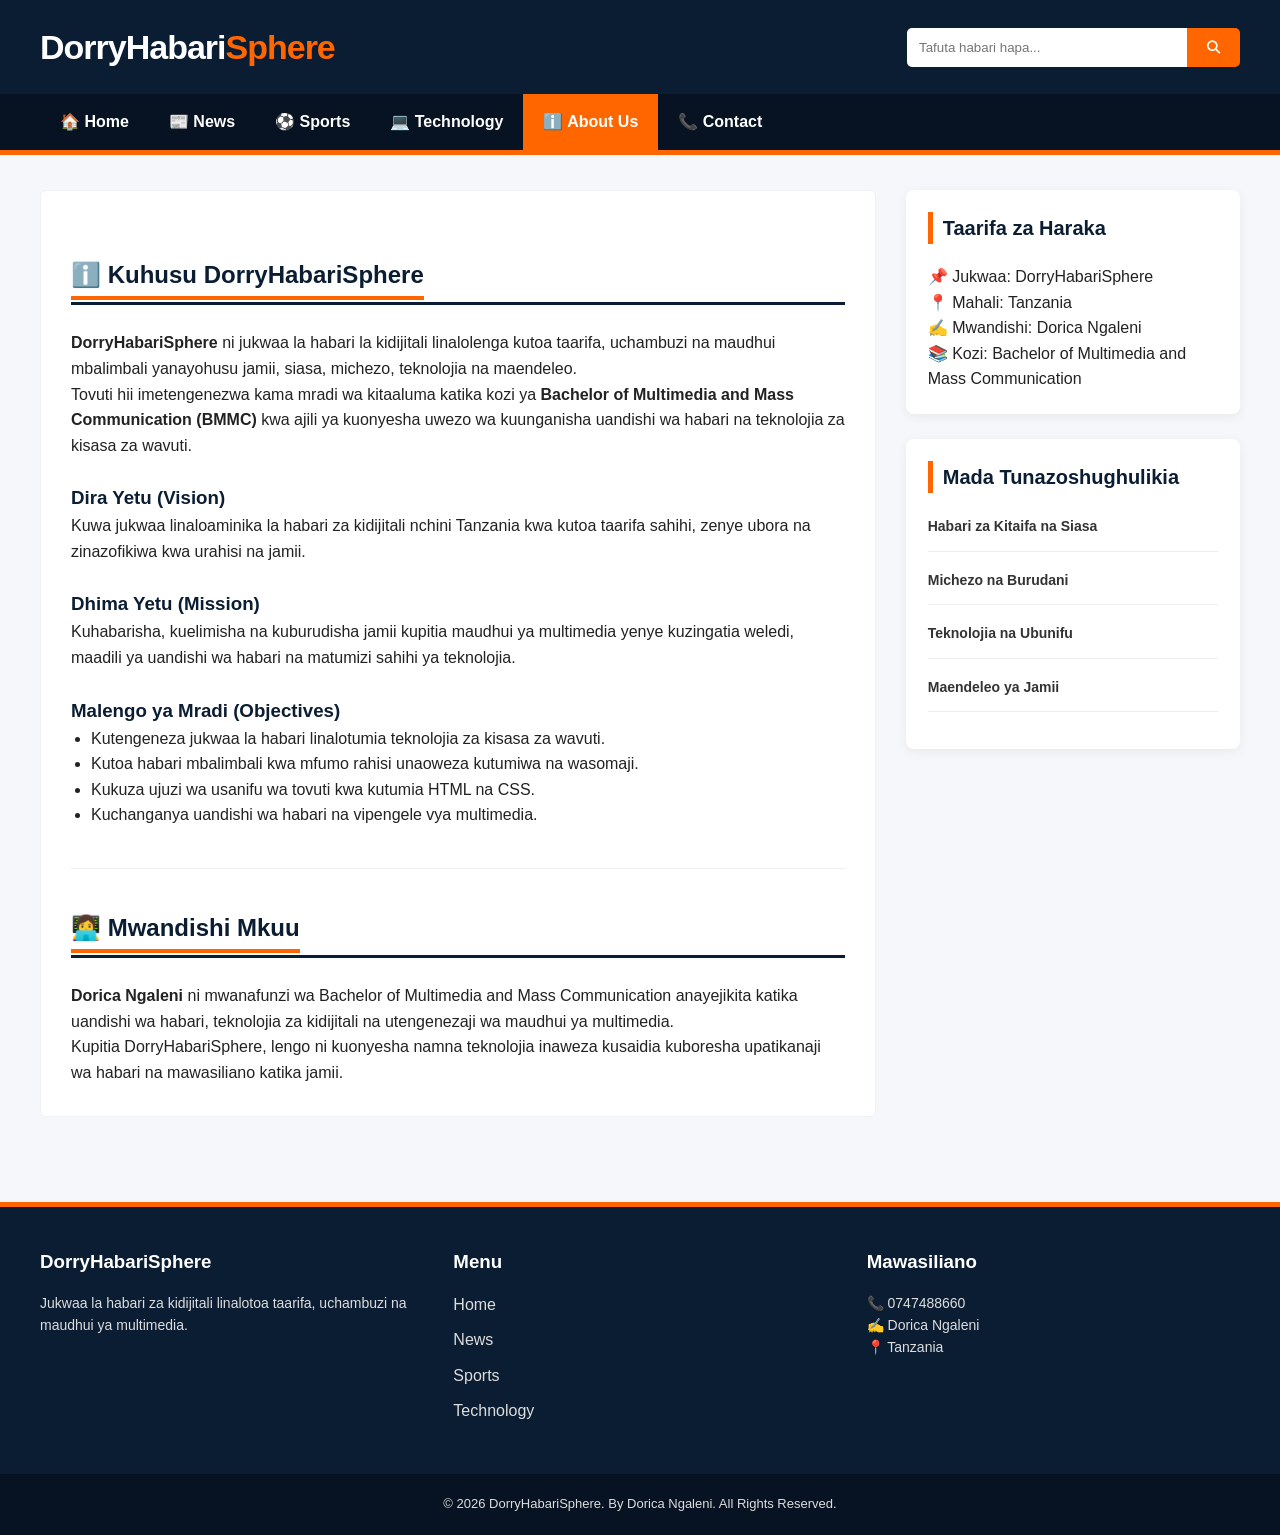
==== commit ce40ea36: "Update title and restructure about.html" ====
--- a/about.html
+++ b/about.html
@@ -3,56 +3,267 @@
 <head>
     <meta charset="UTF-8">
     <meta name="viewport" content="width=device-width, initial-scale=1.0">
-    <title>Kuhusu Sisi & Mawasiliano | DorryHabariSphere</title>
+    <title>About Us | DorryHabariSphere</title>
+
     <link rel="stylesheet" href="style.css">
+
     <link rel="stylesheet" href="https://cdnjs.cloudflare.com/ajax/libs/font-awesome/6.4.0/css/all.min.css">
 </head>
+
 <body>
 
-    <!-- HEADER -->
-    <header>
-        <div class="header-main container">
-            <div class="logo-container">
-                <h1 class="site-logo">DorryHabari<span class="logo-accent">Sphere</span></h1>
-            </div>
-            <div class="search-container">
-                <input type="text" placeholder="Tafuta habari hapa...">
-                <button><i class="fas fa-search"></i></button>
-            </div>
+<!-- HEADER -->
+<header>
+    <div class="header-main container">
+
+        <div class="logo-container">
+            <h1 class="site-logo">
+                DorryHabari<span class="logo-accent">Sphere</span>
+            </h1>
         </div>
-        <nav>
-            <ul class="container">
-                <li><a href="index.html">🏠 Home</a></li>
-                <li><a href="news.html">📰 News</a></li>
-                <li><a href="sports.html">⚽ Sports</a></li>
-                <li><a href="technology.html">💻 Technology</a></li>
-                <li><a href="about.html" class="active">ℹ️ About & Contact</a></li>
-            </ul>
-        </nav>
-    </header>
-
-    <!-- MAIN CONTENT GRID -->
-    <main class="container content-wrapper">
-        
-        <!-- SEHEMU YA KUSHOTO: MAELEZO YA CHUO NA CHOMBO CHA HABARI -->
-        <section class="main-content-area" style="background: white; padding: 30px; border-radius: 6px; border: 1px solid #eef2f5;">
-            
-            <h2 class="section-title" style="margin-top: 0;"><span>ℹ️ Kuhusu HabariSphere</span></h2>
-            <p style="margin-bottom: 15px;"><b>HabariSphere</b> ni jukwaa la kidijitali la habari lililotengenezwa kama mradi wa kitaaluma katika kozi ya Bachelor of Multimedia and Mass Communication (BMMC) chini ya <b>Institute of Accountancy Arusha (IAA)</b>. Jukwaa hili linawakilisha mapinduzi ya uandishi wa habari za kidijitali kwa kuchanganya weledi wa mass communication na teknolojia za kisasa za wavuti.</p>
-            
-            <h3 style="color: #0b1d33; margin: 20px 0 10px 0;">Dira Yetu (Vision)</h3>
-            <p style="margin-bottom: 15px;">Kuwa jukwaa kiongozi linaloaminika katika kutoa habari zilizochambuliwa kwa kina, kwa kutumia mifumo salama na ya kisasa ya kidijitali nchini Tanzania.</p>
-
-            <h3 style="color: #0b1d33; margin: 20px 0 10px 0;">Dhima Yetu (Mission)</h3>
-            <p style="margin-bottom: 15px;">Kuhabarisha, kuelimisha, na kuburudisha jamii kupitia maudhui ya multimedia yenye ubora wa hali ya juu, huku tukizingatia misingi ya maadili ya uandishi wa habari na usalama wa mifumo ya mtandaoni.</p>
-
-            <h3 style="color: #0b1d33; margin: 20px 0 10px 0;">Malengo ya Mradi (Objectives)</h3>
-            <ul style="margin-left: 20px; margin-bottom: 30px;">
-                <li>Kupima uwezo wa vitendo katika usanifu wa kurasa za wavuti (HTML/CSS) kwa sekta ya habari.</li>
-                <li>Kuingiza maudhui halisi na uchambuzi wa kitaalamu wa habari za kitaifa, siasa, teknolojia, na michezo.</li>
-                <li>Kuzingatia kanuni za faragha na ulinzi wa data za watumiaji kwenye mifumo ya habari ya umma.</li>
-            </ul>
-
-            <hr style="border: 0; border-top: 1px solid #eef2f5; margin: 30px 0;">
-
-            
+
+        <div class="search-container">
+            <input type="text" placeholder="Tafuta habari hapa...">
+            <button>
+                <i class="fas fa-search"></i>
+            </button>
+        </div>
+
+    </div>
+
+    <nav>
+        <ul class="container">
+            <li><a href="index.html">🏠 Home</a></li>
+            <li><a href="news.html">📰 News</a></li>
+            <li><a href="sports.html">⚽ Sports</a></li>
+            <li><a href="technology.html">💻 Technology</a></li>
+            <li><a href="about.html" class="active">ℹ️ About Us</a></li>
+            <li><a href="contact.html">📞 Contact</a></li>
+        </ul>
+    </nav>
+
+</header>
+
+
+<!-- MAIN CONTENT -->
+<main class="container content-wrapper">
+
+<section class="main-content-area">
+
+<div style="background:white; padding:30px; border-radius:6px; border:1px solid #eef2f5;">
+
+
+<h2 class="section-title">
+<span>ℹ️ Kuhusu DorryHabariSphere</span>
+</h2>
+
+
+<p>
+<b>DorryHabariSphere</b> ni jukwaa la habari la kidijitali linalolenga kutoa taarifa,
+uchambuzi na maudhui mbalimbali yanayohusu jamii, siasa, michezo,
+teknolojia na maendeleo.
+</p>
+
+<p>
+Tovuti hii imetengenezwa kama mradi wa kitaaluma katika kozi ya
+<b>Bachelor of Multimedia and Mass Communication (BMMC)</b>
+kwa ajili ya kuonyesha uwezo wa kuunganisha uandishi wa habari na teknolojia za kisasa za wavuti.
+</p>
+
+
+<h3 style="color:#0b1d33; margin-top:25px;">
+Dira Yetu (Vision)
+</h3>
+
+<p>
+Kuwa jukwaa linaloaminika la habari za kidijitali nchini Tanzania kwa kutoa
+taarifa sahihi, zenye ubora na zinazofikiwa kwa urahisi na jamii.
+</p>
+
+
+<h3 style="color:#0b1d33; margin-top:25px;">
+Dhima Yetu (Mission)
+</h3>
+
+<p>
+Kuhabarisha, kuelimisha na kuburudisha jamii kupitia maudhui ya multimedia
+yenye kuzingatia weledi, maadili ya uandishi wa habari na matumizi sahihi ya teknolojia.
+</p>
+
+
+<h3 style="color:#0b1d33; margin-top:25px;">
+Malengo ya Mradi (Objectives)
+</h3>
+
+<ul style="margin-left:20px;">
+<li>Kutengeneza jukwaa la habari linalotumia teknolojia za kisasa za wavuti.</li>
+
+<li>Kutoa habari mbalimbali kwa mfumo rahisi unaoweza kutumiwa na wasomaji.</li>
+
+<li>Kukuza ujuzi wa usanifu wa tovuti kwa kutumia HTML na CSS.</li>
+
+<li>Kuchanganya uandishi wa habari na vipengele vya multimedia.</li>
+</ul>
+<hr style="margin:40px 0; border:0; border-top:1px solid #eee;">
+
+
+<h2 class="section-title">
+    <span>👩‍💻 Mwandishi Mkuu</span>
+</h2>
+
+<p>
+<b>Dorica Ngaleni</b> ni mwanafunzi wa Bachelor of Multimedia and Mass Communication
+anayejikita katika uandishi wa habari, teknolojia za kidijitali na utengenezaji wa maudhui
+ya multimedia.
+</p>
+
+<p>
+Kupitia DorryHabariSphere, lengo ni kuonyesha namna teknolojia inaweza kusaidia
+kuboresha upatikanaji wa habari na mawasiliano katika jamii.
+</p>
+
+
+</div>
+
+</section>
+
+
+
+<!-- SIDEBAR -->
+<aside class="bbc-sidebar">
+
+<div class="sidebar-box">
+
+<h3 class="sidebar-box-title">
+Taarifa za Haraka
+</h3>
+
+<p>
+📌 Jukwaa: DorryHabariSphere
+</p>
+
+<p>
+📍 Mahali: Tanzania
+</p>
+
+<p>
+✍️ Mwandishi: Dorica Ngaleni
+</p>
+
+<p>
+📚 Kozi: Bachelor of Multimedia and Mass Communication
+</p>
+
+</div>
+
+
+
+<div class="sidebar-box">
+
+<h3 class="sidebar-box-title">
+Mada Tunazoshughulikia
+</h3>
+
+<ul class="ranking-list">
+
+<li>
+<a href="#">Habari za Kitaifa na Siasa</a>
+</li>
+
+<li>
+<a href="#">Michezo na Burudani</a>
+</li>
+
+<li>
+<a href="#">Teknolojia na Ubunifu</a>
+</li>
+
+<li>
+<a href="#">Maendeleo ya Jamii</a>
+</li>
+
+</ul>
+
+</div>
+
+
+</aside>
+
+</main>
+
+
+
+<!-- FOOTER -->
+
+<footer>
+
+<div class="footer-top container">
+
+<div class="footer-column">
+
+<h3>DorryHabariSphere</h3>
+
+<p>
+Jukwaa la habari za kidijitali linalotoa taarifa,
+uchambuzi na maudhui ya multimedia.
+</p>
+
+</div>
+
+
+<div class="footer-column">
+
+<h3>Menu</h3>
+
+<ul>
+
+<li><a href="index.html">Home</a></li>
+
+<li><a href="news.html">News</a></li>
+
+<li><a href="sports.html">Sports</a></li>
+
+<li><a href="technology.html">Technology</a></li>
+
+</ul>
+
+</div>
+
+
+<div class="footer-column">
+
+<h3>Mawasiliano</h3>
+
+<p>
+📞 0747488660
+</p>
+
+<p>
+✍️ Dorica Ngaleni
+</p>
+
+<p>
+📍 Tanzania
+</p>
+
+</div>
+
+
+</div>
+
+
+
+<div class="footer-bottom">
+
+<p>
+&copy; 2026 DorryHabariSphere. By Dorica Ngaleni. All Rights Reserved.
+</p>
+
+</div>
+
+
+</footer>
+
+
+</body>
+                                </html>
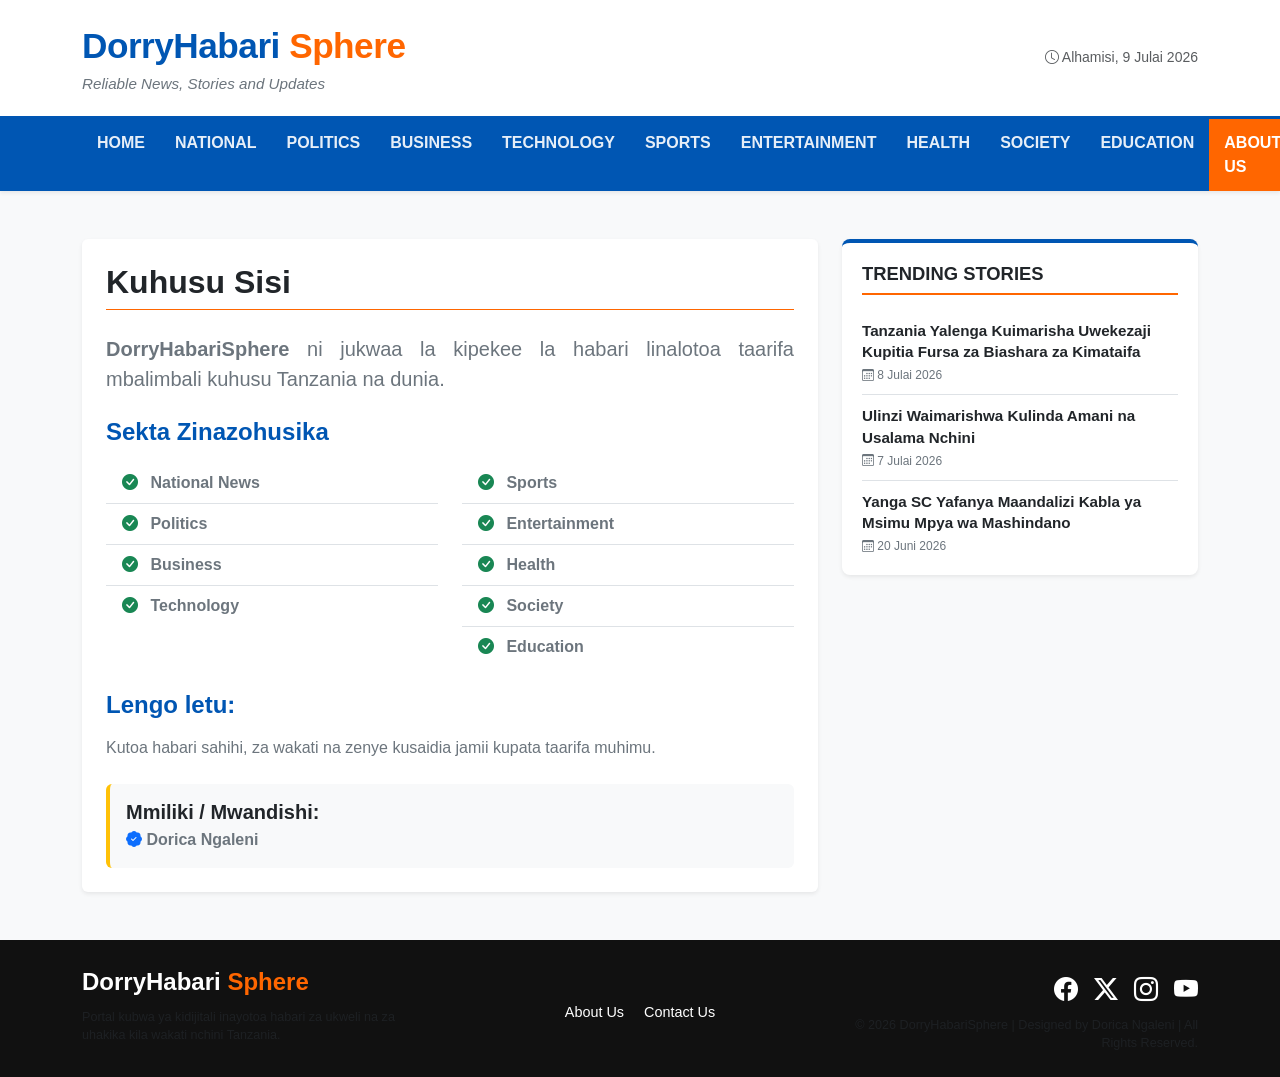
==== commit 6254ee18: "Update title and restructure header in about.html" ====
--- a/about.html
+++ b/about.html
@@ -3,267 +3,132 @@
 <head>
     <meta charset="UTF-8">
     <meta name="viewport" content="width=device-width, initial-scale=1.0">
-    <title>About Us | DorryHabariSphere</title>
-
+    <title>About Us - DorryHabariSphere</title>
+    <link href="https://cdn.jsdelivr.net/npm/bootstrap@5.3.2/dist/css/bootstrap.min.css" rel="stylesheet">
+    <link href="https://cdn.jsdelivr.net/npm/bootstrap-icons@1.11.2/font/bootstrap-icons.css" rel="stylesheet">
     <link rel="stylesheet" href="style.css">
-
-    <link rel="stylesheet" href="https://cdnjs.cloudflare.com/ajax/libs/font-awesome/6.4.0/css/all.min.css">
 </head>
-
 <body>
 
-<!-- HEADER -->
-<header>
-    <div class="header-main container">
+    <header class="site-header shadow-sm">
+        <div class="container text-center text-md-start d-md-flex align-items-center justify-content-between">
+            <div>
+                <a href="index.html" class="site-logo">DorryHabari <span>Sphere</span></a>
+                <p class="site-tagline">Reliable News, Stories and Updates</p>
+            </div>
+            <div class="text-muted small mt-2 mt-md-0">
+                <i class="bi bi-clock"></i> <span>Alhamisi, 9 Julai 2026</span>
+            </div>
+        </div>
+    </header>
 
-        <div class="logo-container">
-            <h1 class="site-logo">
-                DorryHabari<span class="logo-accent">Sphere</span>
-            </h1>
+    <nav class="navbar navbar-expand-lg navbar-dark navbar-custom shadow-sm sticky-top">
+        <div class="container">
+            <button class="navbar-toggler ms-auto my-2" type="button" data-bs-toggle="collapse" data-bs-target="#mainNavbar" aria-controls="mainNavbar" aria-expanded="false" aria-label="Toggle navigation">
+                <span class="navbar-toggler-icon"></span>
+            </button>
+            <div class="collapse navbar-collapse" id="mainNavbar">
+                <ul class="navbar-nav w-100 justify-content-between text-uppercase">
+                    <li class="nav-item"><a class="nav-link" href="index.html">Home</a></li>
+                    <li class="nav-item"><a class="nav-link" href="index.html">National</a></li>
+                    <li class="nav-item"><a class="nav-link" href="index.html">Politics</a></li>
+                    <li class="nav-item"><a class="nav-link" href="index.html">Business</a></li>
+                    <li class="nav-item"><a class="nav-link" href="index.html">Technology</a></li>
+                    <li class="nav-item"><a class="nav-link" href="index.html">Sports</a></li>
+                    <li class="nav-item"><a class="nav-link" href="index.html">Entertainment</a></li>
+                    <li class="nav-item"><a class="nav-link" href="index.html">Health</a></li>
+                    <li class="nav-item"><a class="nav-link" href="index.html">Society</a></li>
+                    <li class="nav-item"><a class="nav-link" href="index.html">Education</a></li>
+                    <li class="nav-item"><a class="nav-link active" href="about.html">About Us</a></li>
+                    <li class="nav-item"><a class="nav-link" href="contact.html">Contact Us</a></li>
+                </ul>
+            </div>
         </div>
-
-        <div class="search-container">
-            <input type="text" placeholder="Tafuta habari hapa...">
-            <button>
-                <i class="fas fa-search"></i>
-            </button>
-        </div>
-
-    </div>
-
-    <nav>
-        <ul class="container">
-            <li><a href="index.html">🏠 Home</a></li>
-            <li><a href="news.html">📰 News</a></li>
-            <li><a href="sports.html">⚽ Sports</a></li>
-            <li><a href="technology.html">💻 Technology</a></li>
-            <li><a href="about.html" class="active">ℹ️ About Us</a></li>
-            <li><a href="contact.html">📞 Contact</a></li>
-        </ul>
     </nav>
 
-</header>
+    <main class="container my-5">
+        <div class="row g-4">
+            
+            <div class="col-lg-8">
+                <div class="bg-white p-4 rounded shadow-sm">
+                    <h2 class="fw-bold mb-4 text-dark border-bottom pb-2" style="border-bottom-color: #ff6600 !important;">Kuhusu Sisi</h2>
+                    
+                    <p class="fs-5 text-secondary mb-4" style="text-align: justify;">
+                        <strong>DorryHabariSphere</strong> ni jukwaa la kipekee la habari linalotoa taarifa mbalimbali kuhusu Tanzania na dunia.
+                    </p>
 
+                    <h4 class="fw-bold text-primary mt-4 mb-3" style="color: #0056b3 !important;">Sekta Zinazohusika</h4>
+                    <div class="row mb-4">
+                        <div class="col-md-6">
+                            <ul class="list-group list-group-flush fw-semibold">
+                                <li class="list-group-item text-secondary"><i class="bi bi-check-circle-fill text-success me-2"></i> National News</li>
+                                <li class="list-group-item text-secondary"><i class="bi bi-check-circle-fill text-success me-2"></i> Politics</li>
+                                <li class="list-group-item text-secondary"><i class="bi bi-check-circle-fill text-success me-2"></i> Business</li>
+                                <li class="list-group-item text-secondary"><i class="bi bi-check-circle-fill text-success me-2"></i> Technology</li>
+                            </ul>
+                        </div>
+                        <div class="col-md-6">
+                            <ul class="list-group list-group-flush fw-semibold">
+                                <li class="list-group-item text-secondary"><i class="bi bi-check-circle-fill text-success me-2"></i> Sports</li>
+                                <li class="list-group-item text-secondary"><i class="bi bi-check-circle-fill text-success me-2"></i> Entertainment</li>
+                                <li class="list-group-item text-secondary"><i class="bi bi-check-circle-fill text-success me-2"></i> Health</li>
+                                <li class="list-group-item text-secondary"><i class="bi bi-check-circle-fill text-success me-2"></i> Society</li>
+                                <li class="list-group-item text-secondary"><i class="bi bi-check-circle-fill text-success me-2"></i> Education</li>
+                            </ul>
+                        </div>
+                    </div>
 
-<!-- MAIN CONTENT -->
-<main class="container content-wrapper">
+                    <h4 class="fw-bold text-primary mb-3" style="color: #0056b3 !important;">Lengo letu:</h4>
+                    <p class="text-secondary fs-6 mb-4">
+                        Kutoa habari sahihi, za wakati na zenye kusaidia jamii kupata taarifa muhimu.
+                    </p>
 
-<section class="main-content-area">
+                    <div class="p-3 bg-light rounded border-start border-4 border-warning mt-4">
+                        <h5 class="fw-bold mb-1 text-dark">Mmiliki / Mwandishi:</h5>
+                        <p class="mb-0 fw-semibold text-secondary"><i class="bi bi-patch-check-fill text-primary"></i> Dorica Ngaleni</p>
+                    </div>
+                </div>
+            </div>
 
-<div style="background:white; padding:30px; border-radius:6px; border:1px solid #eef2f5;">
+            <div class="col-lg-4">
+                <div class="d-flex flex-column gap-4">
+                    <div class="sidebar-widget shadow-sm">
+                        <h3 class="widget-title">Trending Stories</h3>
+                        <div id="sidebar-trending"></div>
+                    </div>
+                </div>
+            </div>
 
+        </div>
+    </main>
 
-<h2 class="section-title">
-<span>ℹ️ Kuhusu DorryHabariSphere</span>
-</h2>
+    <footer class="site-footer pt-4 pb-3 mt-auto">
+        <div class="container">
+            <div class="row g-4 justify-content-between align-items-center">
+                <div class="col-md-4 text-center text-md-start">
+                    <a href="index.html" class="footer-logo">DorryHabari <span>Sphere</span></a>
+                    <p class="small text-muted mt-2">Portal kubwa ya kidijitali inayotoa habari za ukweli na za uhakika kila wakati nchini Tanzania.</p>
+                </div>
+                <div class="col-md-4 text-center">
+                    <ul class="list-inline mb-0">
+                        <li class="list-inline-item mx-2"><a href="about.html">About Us</a></li>
+                        <li class="list-inline-item mx-2"><a href="contact.html">Contact Us</a></li>
+                    </ul>
+                </div>
+                <div class="col-md-4 text-center text-md-end">
+                    <div class="fs-4 d-flex gap-3 justify-content-center justify-content-md-end mb-2">
+                        <a href="#"><i class="bi bi-facebook"></i></a>
+                        <a href="#"><i class="bi bi-twitter-x"></i></a>
+                        <a href="#"><i class="bi bi-instagram"></i></a>
+                        <a href="#"><i class="bi bi-youtube"></i></a>
+                    </div>
+                    <p class="small text-muted mb-0">&copy; 2026 DorryHabariSphere | Designed by Dorica Ngaleni | All Rights Reserved.</p>
+                </div>
+            </div>
+        </div>
+    </footer>
 
-
-<p>
-<b>DorryHabariSphere</b> ni jukwaa la habari la kidijitali linalolenga kutoa taarifa,
-uchambuzi na maudhui mbalimbali yanayohusu jamii, siasa, michezo,
-teknolojia na maendeleo.
-</p>
-
-<p>
-Tovuti hii imetengenezwa kama mradi wa kitaaluma katika kozi ya
-<b>Bachelor of Multimedia and Mass Communication (BMMC)</b>
-kwa ajili ya kuonyesha uwezo wa kuunganisha uandishi wa habari na teknolojia za kisasa za wavuti.
-</p>
-
-
-<h3 style="color:#0b1d33; margin-top:25px;">
-Dira Yetu (Vision)
-</h3>
-
-<p>
-Kuwa jukwaa linaloaminika la habari za kidijitali nchini Tanzania kwa kutoa
-taarifa sahihi, zenye ubora na zinazofikiwa kwa urahisi na jamii.
-</p>
-
-
-<h3 style="color:#0b1d33; margin-top:25px;">
-Dhima Yetu (Mission)
-</h3>
-
-<p>
-Kuhabarisha, kuelimisha na kuburudisha jamii kupitia maudhui ya multimedia
-yenye kuzingatia weledi, maadili ya uandishi wa habari na matumizi sahihi ya teknolojia.
-</p>
-
-
-<h3 style="color:#0b1d33; margin-top:25px;">
-Malengo ya Mradi (Objectives)
-</h3>
-
-<ul style="margin-left:20px;">
-<li>Kutengeneza jukwaa la habari linalotumia teknolojia za kisasa za wavuti.</li>
-
-<li>Kutoa habari mbalimbali kwa mfumo rahisi unaoweza kutumiwa na wasomaji.</li>
-
-<li>Kukuza ujuzi wa usanifu wa tovuti kwa kutumia HTML na CSS.</li>
-
-<li>Kuchanganya uandishi wa habari na vipengele vya multimedia.</li>
-</ul>
-<hr style="margin:40px 0; border:0; border-top:1px solid #eee;">
-
-
-<h2 class="section-title">
-    <span>👩‍💻 Mwandishi Mkuu</span>
-</h2>
-
-<p>
-<b>Dorica Ngaleni</b> ni mwanafunzi wa Bachelor of Multimedia and Mass Communication
-anayejikita katika uandishi wa habari, teknolojia za kidijitali na utengenezaji wa maudhui
-ya multimedia.
-</p>
-
-<p>
-Kupitia DorryHabariSphere, lengo ni kuonyesha namna teknolojia inaweza kusaidia
-kuboresha upatikanaji wa habari na mawasiliano katika jamii.
-</p>
-
-
-</div>
-
-</section>
-
-
-
-<!-- SIDEBAR -->
-<aside class="bbc-sidebar">
-
-<div class="sidebar-box">
-
-<h3 class="sidebar-box-title">
-Taarifa za Haraka
-</h3>
-
-<p>
-📌 Jukwaa: DorryHabariSphere
-</p>
-
-<p>
-📍 Mahali: Tanzania
-</p>
-
-<p>
-✍️ Mwandishi: Dorica Ngaleni
-</p>
-
-<p>
-📚 Kozi: Bachelor of Multimedia and Mass Communication
-</p>
-
-</div>
-
-
-
-<div class="sidebar-box">
-
-<h3 class="sidebar-box-title">
-Mada Tunazoshughulikia
-</h3>
-
-<ul class="ranking-list">
-
-<li>
-<a href="#">Habari za Kitaifa na Siasa</a>
-</li>
-
-<li>
-<a href="#">Michezo na Burudani</a>
-</li>
-
-<li>
-<a href="#">Teknolojia na Ubunifu</a>
-</li>
-
-<li>
-<a href="#">Maendeleo ya Jamii</a>
-</li>
-
-</ul>
-
-</div>
-
-
-</aside>
-
-</main>
-
-
-
-<!-- FOOTER -->
-
-<footer>
-
-<div class="footer-top container">
-
-<div class="footer-column">
-
-<h3>DorryHabariSphere</h3>
-
-<p>
-Jukwaa la habari za kidijitali linalotoa taarifa,
-uchambuzi na maudhui ya multimedia.
-</p>
-
-</div>
-
-
-<div class="footer-column">
-
-<h3>Menu</h3>
-
-<ul>
-
-<li><a href="index.html">Home</a></li>
-
-<li><a href="news.html">News</a></li>
-
-<li><a href="sports.html">Sports</a></li>
-
-<li><a href="technology.html">Technology</a></li>
-
-</ul>
-
-</div>
-
-
-<div class="footer-column">
-
-<h3>Mawasiliano</h3>
-
-<p>
-📞 0747488660
-</p>
-
-<p>
-✍️ Dorica Ngaleni
-</p>
-
-<p>
-📍 Tanzania
-</p>
-
-</div>
-
-
-</div>
-
-
-
-<div class="footer-bottom">
-
-<p>
-&copy; 2026 DorryHabariSphere. By Dorica Ngaleni. All Rights Reserved.
-</p>
-
-</div>
-
-
-</footer>
-
-
+    <script src="https://cdn.jsdelivr.net/npm/bootstrap@5.3.2/dist/js/bootstrap.bundle.min.js"></script>
+    <script src="script.js"></script>
 </body>
-                                </html>
+</html>
--- a/style.css
+++ b/style.css
@@ -1,851 +1,319 @@
-* {
-    box-sizing: border-box;
+/* ==========================================================================
+   DorryHabariSphere - CUSTOM CSS (Blue: #0056b3, Orange: #ff6600, White)
+   ========================================================================== */
+
+:root {
+    --primary-blue: #0056b3;
+    --primary-orange: #ff6600;
+    --light-bg: #f8f9fa;
+    --dark-text: #212529;
+    --muted-text: #6c757d;
+    --white: #ffffff;
+}
+
+body {
+    font-family: 'Segoe UI', Tahoma, Geneva, Verdana, sans-serif;
+    background-color: var(--light-bg);
+    color: var(--dark-text);
+    display: flex;
+    flex-direction: column;
+    min-height: 100vh;
+}
+
+main {
+    flex: 1;
+}
+
+/* Header Styling */
+.site-header {
+    background-color: var(--white);
+    border-bottom: 3px solid var(--primary-blue);
+    padding: 20px 0;
+}
+
+.site-logo {
+    font-size: 2.2rem;
+    font-weight: 800;
+    color: var(--primary-blue);
+    text-decoration: none;
+    letter-spacing: -0.5px;
+}
+
+.site-logo span {
+    color: var(--primary-orange);
+}
+
+.site-tagline {
+    font-size: 0.95rem;
+    color: var(--muted-text);
     margin: 0;
+    font-style: italic;
+}
+
+/* Navbar Styling */
+.navbar-custom {
+    background-color: var(--primary-blue);
     padding: 0;
-    font-family: 'Segoe UI', Tahoma, Geneva, Verdana, sans-serif;
-}
-
-
-body {
-    background: #f5f7fa;
-    color: #222;
+}
+
+.navbar-custom .nav-link {
+    color: rgba(255, 255, 255, 0.9) !important;
+    font-weight: 600;
+    padding: 12px 15px !important;
+    transition: all 0.3s ease;
+}
+
+.navbar-custom .nav-link:hover,
+.navbar-custom .nav-link.active {
+    background-color: var(--primary-orange);
+    color: var(--white) !important;
+}
+
+.navbar-toggler {
+    border: none;
+    padding: 6px 10px;
+}
+
+.navbar-toggler:focus {
+    box-shadow: none;
+}
+
+/* Breaking News Ticker */
+.breaking-box {
+    background-color: #e9ecef;
+    overflow: hidden;
+    white-space: nowrap;
+    border-bottom: 1px solid #dee2e6;
+}
+
+.breaking-title {
+    background-color: var(--primary-orange);
+    color: var(--white);
+    font-weight: 700;
+    text-transform: uppercase;
+    font-size: 0.85rem;
+    z-index: 10;
+}
+
+.ticker-wrap {
+    width: 100%;
+    overflow: hidden;
+}
+
+.ticker-content {
+    display: inline-block;
+    padding-left: 100%;
+    animation: marquee 25s linear infinite;
+    font-weight: 600;
+    color: var(--dark-text);
+}
+
+@keyframes marquee {
+    0% { transform: translate3d(0, 0, 0); }
+    100% { transform: translate3d(-100%, 0, 0); }
+}
+
+/* News Cards */
+.news-card {
+    border: none;
+    border-radius: 8px;
+    background-color: var(--white);
+    transition: transform 0.3s ease, box-shadow 0.3s ease;
+    overflow: hidden;
+    position: relative;
+}
+
+.news-card:hover {
+    transform: translateY(-5px);
+    box-shadow: 0 10px 20px rgba(0,0,0,0.1) !important;
+}
+
+.card-img-container {
+    position: relative;
+    height: 220px;
+    overflow: hidden;
+}
+
+.card-img-container img {
+    width: 100%;
+    height: 100%;
+    object-fit: cover;
+    transition: transform 0.5s ease;
+}
+
+.news-card:hover .card-img-container img {
+    transform: scale(1.05);
+}
+
+.category-badge {
+    position: absolute;
+    top: 15px;
+    left: 15px;
+    background-color: var(--primary-blue);
+    color: var(--white);
+    font-size: 0.75rem;
+    font-weight: 700;
+    padding: 5px 12px;
+    border-radius: 4px;
+    text-transform: uppercase;
+    z-index: 5;
+    box-shadow: 0 2px 4px rgba(0,0,0,0.15);
+}
+
+.news-meta {
+    font-size: 0.8rem;
+    color: var(--muted-text);
+    margin-bottom: 10px;
+}
+
+.news-meta i {
+    color: var(--primary-orange);
+    margin-right: 4px;
+}
+
+.card-news-title {
+    font-size: 1.25rem;
+    font-weight: 700;
+    line-height: 1.4;
+    margin-bottom: 12px;
+}
+
+.card-news-title a {
+    color: var(--dark-text);
+    text-decoration: none;
+    transition: color 0.2s ease;
+}
+
+.card-news-title a:hover {
+    color: var(--primary-orange);
+}
+
+.news-preview {
+    font-size: 0.9rem;
+    color: #495057;
     line-height: 1.6;
 }
 
-
-.container {
-    width: 94%;
-    max-width: 1200px;
-    margin: auto;
-}
-
-
-/* ================= HEADER ================= */
-
-header {
-    background: #0b1d33;
-    color: white;
-    border-bottom: 5px solid #ff6600;
-}
-
-
-.header-main {
-    display: flex;
-    justify-content: space-between;
-    align-items: center;
-    padding: 20px 0;
-    gap: 20px;
-}
-
-
-.site-logo {
-    font-size: 34px;
-    font-weight: 900;
-    letter-spacing: -1px;
-}
-
-
-.logo-accent {
-    color: #ff6600;
-}
-
-
-/* SEARCH */
-
-.search-container {
-    display: flex;
-}
-
-
-.search-container input {
-
-    width: 280px;
+.btn-readmore {
+    background-color: var(--primary-blue);
+    color: var(--white);
+    font-weight: 600;
+    font-size: 0.85rem;
+    padding: 8px 16px;
+    border-radius: 4px;
+    transition: background-color 0.2s ease;
+    border: none;
+}
+
+.btn-readmore:hover {
+    background-color: var(--primary-orange);
+    color: var(--white);
+}
+
+/* Sidebar Widgets */
+.sidebar-widget {
+    background-color: var(--white);
+    border-radius: 8px;
+    padding: 20px;
+    border-top: 4px solid var(--primary-blue);
+}
+
+.widget-title {
+    font-size: 1.15rem;
+    font-weight: 700;
+    text-transform: uppercase;
+    color: var(--dark-text);
+    border-bottom: 2px solid var(--primary-orange);
+    padding-bottom: 8px;
+    margin-bottom: 15px;
+}
+
+.sidebar-list-item {
+    display: block;
+    text-decoration: none;
+    color: var(--dark-text);
+    padding: 10px 0;
+    border-bottom: 1px solid #dee2e6;
+    transition: color 0.2s ease;
+}
+
+.sidebar-list-item:last-child {
+    border-bottom: none;
+    padding-bottom: 0;
+}
+
+.sidebar-list-item:hover {
+    color: var(--primary-orange);
+}
+
+.sidebar-item-title {
+    font-size: 0.95rem;
+    font-weight: 600;
+    line-height: 1.4;
+    margin-bottom: 4px;
+}
+
+.sidebar-item-meta {
+    font-size: 0.75rem;
+    color: var(--muted-text);
+}
+
+/* Footer Styling */
+.site-footer {
+    background-color: #111;
+    color: #bbb;
+    font-size: 0.9rem;
+}
+
+.site-footer a {
+    color: #fff;
+    text-decoration: none;
+    transition: color 0.2s ease;
+}
+
+.site-footer a:hover {
+    color: var(--primary-orange);
+}
+
+.footer-logo {
+    font-size: 1.5rem;
+    font-weight: 700;
+    color: var(--white);
+}
+
+.footer-logo span {
+    color: var(--primary-orange);
+}
+
+/* Forms & Firebase Feedbacks */
+.feedback-container {
+    max-height: 500px;
+    overflow-y: auto;
+    background: #e9ecef;
+    padding: 15px;
+    border-radius: 8px;
+}
+
+.feedback-card {
+    background: var(--white);
+    border-left: 4px solid var(--primary-orange);
     padding: 12px;
-
-    border: none;
-    outline: none;
-
-    border-radius: 5px 0 0 5px;
-}
-
-
-.search-container button {
-
-    background: #ff6600;
-
-    border: none;
-
-    color: white;
-
-    padding: 0 20px;
-
-    cursor: pointer;
-
-    border-radius: 0 5px 5px 0;
-
-}
-
-
-/* ================= NAVIGATION ================= */
-
-
-nav {
-
-    background: #071322;
-
-}
-
-
-nav ul {
-
-    list-style: none;
-
-    display: flex;
-
-    flex-wrap: wrap;
-
-}
-
-
-nav ul li a {
-
-    display: block;
-
-    padding: 15px 20px;
-
-    color: white;
-
-    text-decoration: none;
-
-    font-weight: 600;
-
-    transition: .3s;
-
-}
-
-
-nav ul li a:hover,
-nav ul li a.active {
-
-    background: #ff6600;
-
-}
-
-
-
-/* ================= BREAKING NEWS ================= */
-
-
-.breaking-news {
-
-    background: #fff2e8;
-
-    height: 45px;
-
-}
-
-
-.ticker-wrapper {
-
-    display: flex;
-
-    align-items: center;
-
-    height: 100%;
-
-}
-
-
-.breaking-title {
-
-    background: #ff6600;
-
-    color: white;
-
-    height: 100%;
-
-    padding: 0 20px;
-
-    display: flex;
-
-    align-items: center;
-
-    font-weight: bold;
-
-    font-size: 13px;
-
-}
-
-
-marquee {
-
-    color: #0b1d33;
-
-    font-weight: bold;
-
-}
-
-
-
-
-/* ================= MAIN LAYOUT ================= */
-
-
-.content-wrapper {
-
-    display: flex;
-
-    gap: 30px;
-
-    padding: 35px 0;
-
-}
-
-
-.main-content-area {
-
-    flex: 2.5;
-
-}
-
-
-.bbc-sidebar {
-
-    flex: 1;
-
-}
-
-
-
-/* ================= SECTION TITLE ================= */
-
-
-.section-title {
-
-    color: #0b1d33;
-
-    border-bottom: 3px solid #0b1d33;
-
-    margin: 35px 0 25px;
-
-    padding-bottom: 8px;
-
-    font-size: 24px;
-
-}
-
-
-.section-title span {
-
-    border-bottom: 4px solid #ff6600;
-
-    padding-bottom: 8px;
-
-} /* ================= HERO SECTION ================= */
-
-.headline-card {
-
-    position: relative;
-
-    height: 460px;
-
-    overflow: hidden;
-
-    border-radius: 8px;
-
-    box-shadow: 0 5px 20px rgba(0,0,0,0.1);
-
-}
-
-
-.headline-card img {
-
-    width: 100%;
-
-    height: 100%;
-
-    object-fit: cover;
-
-}
-
-
-
-.headline-overlay {
-
-    position: absolute;
-
-    bottom: 0;
-
-    left: 0;
-
-    right: 0;
-
-    padding: 40px 30px;
-
-    color: white;
-
-    background: linear-gradient(
-        transparent,
-        rgba(7,19,34,0.95)
-    );
-
-}
-
-
-
-.meta-tag {
-
-    background: #ff6600;
-
-    color: white;
-
-    display: inline-block;
-
-    padding: 5px 12px;
-
     border-radius: 4px;
-
-    font-size: 12px;
-
-    font-weight: bold;
-
-}
-
-
-
-.meta-info {
-
-    font-size: 12px;
-
-    margin: 10px 0;
-
-    opacity: .8;
-
-}
-
-
-
-.headline-overlay h2 {
-
-    font-size: 30px;
-
-    line-height: 1.3;
-
-    margin: 15px 0;
-
-}
-
-
-
-.headline-overlay p {
-
-    font-size: 15px;
-
-    max-width: 900px;
-
-}
-
-
-
-
-/* ================= NEWS CARDS ================= */
-
-
-.news-portal-grid {
-
-    display: grid;
-
-    grid-template-columns: repeat(
-        auto-fit,
-        minmax(280px,1fr)
-    );
-
-    gap: 25px;
-
-}
-
-
-
-
-.portal-card {
-
-    background: white;
-
-    border-radius: 8px;
-
-    overflow: hidden;
-
-    box-shadow: 0 3px 12px rgba(0,0,0,.08);
-
-    display: flex;
-
-    flex-direction: column;
-
-}
-
-
-
-.portal-card img {
-
-    width: 100%;
-
-    height: 190px;
-
-    object-fit: cover;
-
-}
-
-
-
-.portal-card-body {
-
-    padding: 20px;
-
-    display: flex;
-
-    flex-direction: column;
-
-    flex-grow: 1;
-
-}
-
-
-
-.portal-card-body h3 {
-
-    color: #0b1d33;
-
-    font-size: 18px;
-
-    margin: 10px 0;
-
-}
-
-
-
-.portal-card-body p {
-
-    color: #555;
-
-    font-size: 14px;
-
-    margin-bottom: 20px;
-
-    flex-grow: 1;
-
-}
-
-
-
-/* READ MORE BUTTON */
-
-
-.read-more-btn {
-
-    background: #ff6600;
-
-    color: white !important;
-
-    text-decoration: none;
-
-    padding: 9px 18px;
-
-    border-radius: 5px;
-
-    font-weight: bold;
-
-    font-size: 13px;
-
-    display: inline-block;
-
-    width: fit-content;
-
-}
-
-
-
-.read-more-btn:hover {
-
-    background: #0b1d33;
-
-}
-
-
-
-
-/* ================= SIDEBAR ================= */
-
-
-.sidebar-box {
-
-    background: white;
-
-    padding: 22px;
-
-    margin-bottom: 25px;
-
-    border-radius: 8px;
-
-    box-shadow: 0 3px 12px rgba(0,0,0,.06);
-
-}
-
-
-
-.sidebar-box-title {
-
-    color: #0b1d33;
-
-    font-size: 20px;
-
-    border-left: 5px solid #ff6600;
-
-    padding-left: 10px;
-
-    margin-bottom: 20px;
-
-}
-
-
-
-.ranking-list {
-
-    list-style: none;
-
-}
-
-
-
-.ranking-list li {
-
-    margin-bottom: 15px;
-
-    padding-bottom: 12px;
-
-    border-bottom: 1px solid #eee;
-
-}
-
-
-
-.ranking-list a {
-
-    text-decoration: none;
-
+}
+
+.feedback-name {
+    font-weight: 700;
+    color: var(--primary-blue);
+    font-size: 0.95rem;
+}
+
+.feedback-time {
+    font-size: 0.75rem;
+    color: var(--muted-text);
+}
+
+.feedback-msg {
+    font-size: 0.9rem;
+    margin-top: 5px;
     color: #333;
-
-    font-size: 14px;
-
-    font-weight: 600;
-
-}
-
-
-
-.ranking-list a:hover {
-
-    color: #ff6600;
-
-} 
-/* ================= MULTIMEDIA ================= */
-
-
-.multimedia-row {
-
-    display: grid;
-
-    grid-template-columns: repeat(
-        auto-fit,
-        minmax(250px,1fr)
-    );
-
-    gap: 20px;
-
-}
-
-
-
-.video-block {
-
-    background: white;
-
-    padding: 15px;
-
-    border-radius: 8px;
-
-}
-
-
-
-.video-wrapper {
-
-    position: relative;
-
-    padding-bottom: 56.25%;
-
-    height: 0;
-
-}
-
-
-
-.video-wrapper iframe {
-
-    position: absolute;
-
-    width: 100%;
-
-    height: 100%;
-
-    border: none;
-
-}
-
-
-
-
-
-/* ================= FOOTER ================= */
-
-
-footer {
-
-    background: #0b1d33;
-
-    color: #ddd;
-
-    margin-top: 50px;
-
-    border-top: 5px solid #ff6600;
-
-}
-
-
-
-.footer-top {
-
-    display: grid;
-
-    grid-template-columns: repeat(
-        auto-fit,
-        minmax(250px,1fr)
-    );
-
-    gap: 40px;
-
-    padding: 40px 0;
-
-}
-
-
-
-.footer-column h3 {
-
-    color: white;
-
-    margin-bottom: 15px;
-
-}
-
-
-
-.footer-column p {
-
-    font-size: 14px;
-
-}
-
-
-
-.footer-column ul {
-
-    list-style: none;
-
-}
-
-
-
-.footer-column ul li {
-
-    margin-bottom: 10px;
-
-}
-
-
-
-.footer-column ul li a {
-
-    color: #ddd;
-
-    text-decoration: none;
-
-}
-
-
-
-.footer-column ul li a:hover {
-
-    color: #ff6600;
-
-}
-
-
-
-.footer-bottom {
-
-    background: #071322;
-
-    text-align: center;
-
-    padding: 20px 0;
-
-    font-size: 13px;
-
-}
-
-
-
-
-
-/* ================= ABOUT & CONTACT ================= */
-
-
-form input,
-form textarea {
-
-    font-size: 14px;
-
-}
-
-
-
-form button:hover {
-
-    background: #0b1d33 !important;
-
-}
-
-
-
-
-
-/* ================= RESPONSIVE DESIGN ================= */
-
-
-@media(max-width:992px){
-
-    .content-wrapper{
-
-        flex-direction: column;
-
-    }
-
-
-    .main-content-area,
-    .bbc-sidebar{
-
-        width:100%;
-
-    }
-
-}
-
-
-
-@media(max-width:768px){
-
-
-    .header-main{
-
-        flex-direction: column;
-
-        text-align:center;
-
-    }
-
-
-
-    .site-logo{
-
-        font-size:28px;
-
-    }
-
-
-
-    .search-container{
-
-        width:100%;
-
-    }
-
-
-
-    .search-container input{
-
-        width:100%;
-
-    }
-
-
-
-    nav ul{
-
-        flex-direction:column;
-
-    }
-
-
-
-    .headline-card{
-
-        height:350px;
-
-    }
-
-
-
-    .headline-overlay h2{
-
-        font-size:22px;
-
-    }
-
-
-
-    .headline-overlay p{
-
-        font-size:13px;
-
-    }
-
-
-}
-
-
-
-@media(max-width:480px){
-
-
-    .container{
-
-        width:92%;
-
-    }
-
-
-    .section-title{
-
-        font-size:20px;
-
-    }
-
-
-    .portal-card img{
-
-        height:170px;
-
-    }
-
-
-}
+}
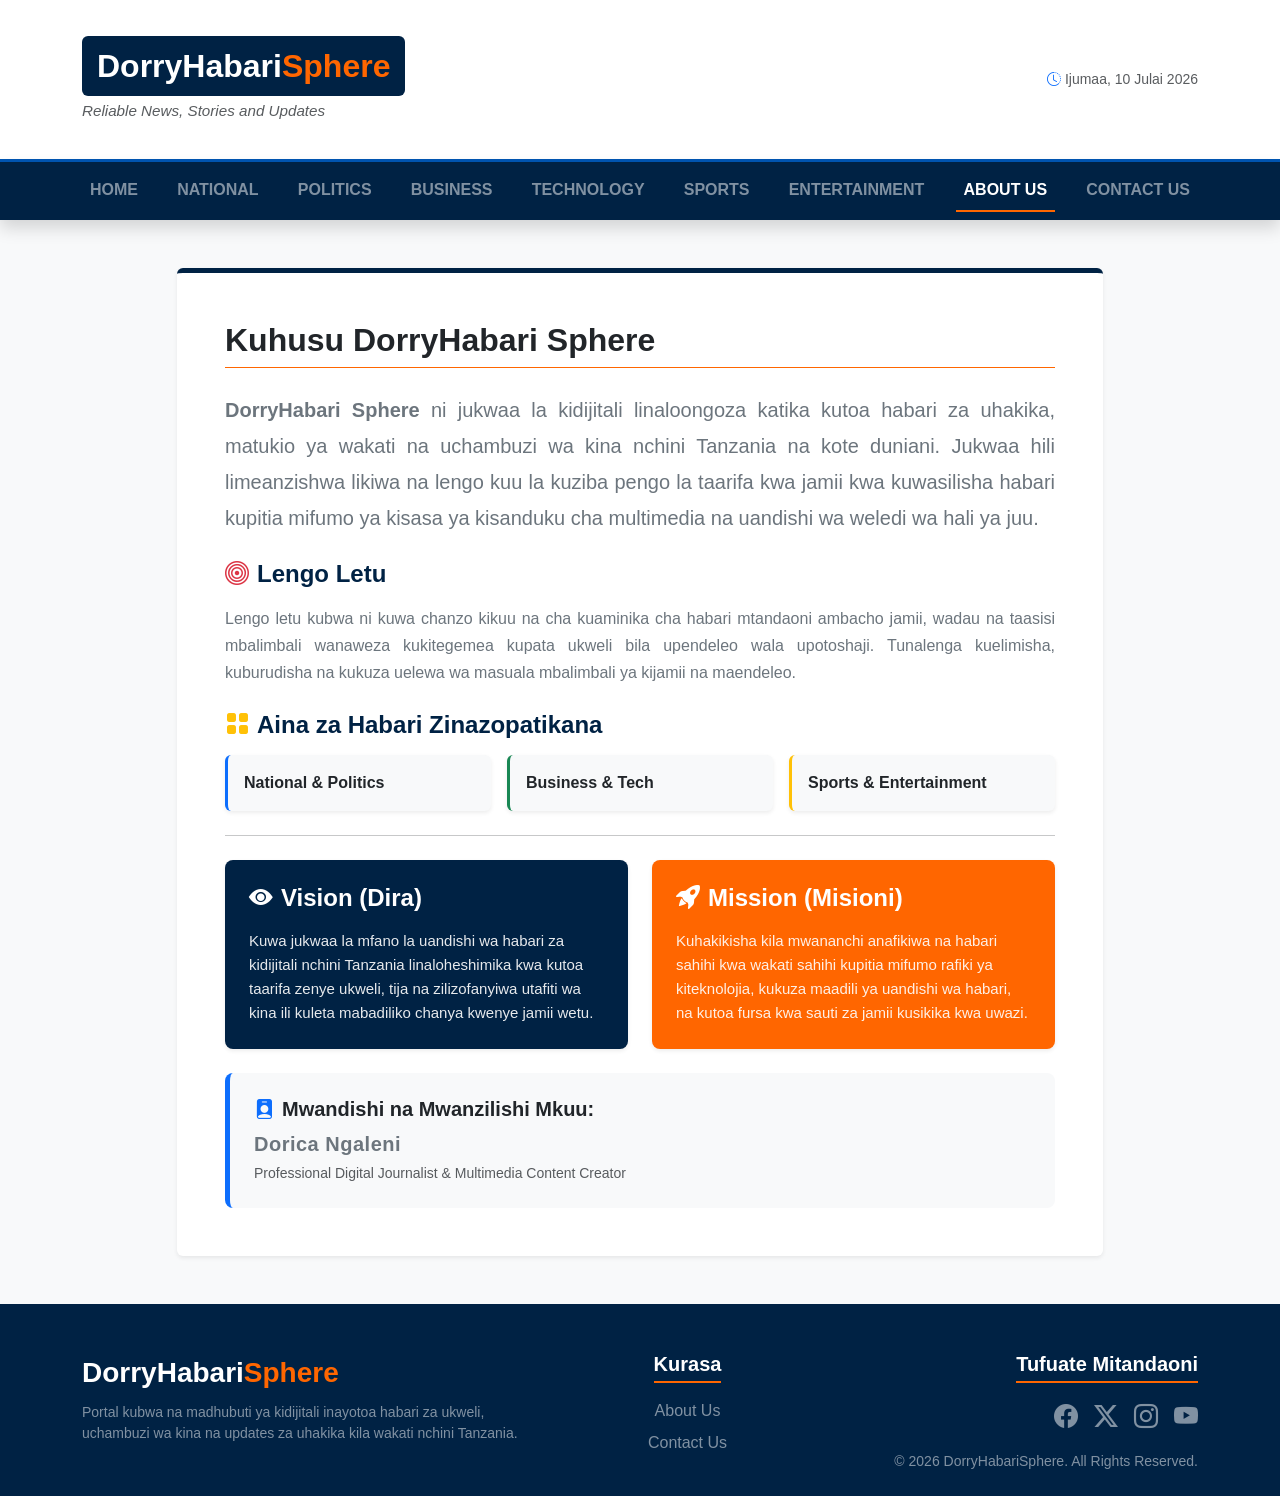
==== commit 3065552d: "Refactor about.html with styling and structure updates" ====
--- a/about.html
+++ b/about.html
@@ -7,128 +7,127 @@
     <link href="https://cdn.jsdelivr.net/npm/bootstrap@5.3.2/dist/css/bootstrap.min.css" rel="stylesheet">
     <link href="https://cdn.jsdelivr.net/npm/bootstrap-icons@1.11.2/font/bootstrap-icons.css" rel="stylesheet">
     <link rel="stylesheet" href="style.css">
+    <style>
+        .bg-deep-blue { background-color: #002244 !important; }
+        .text-deep-blue { color: #002244 !important; }
+        .border-deep-blue { border-color: #002244 !important; }
+        .logo-box { background-color: #002244; padding: 6px 15px; border-radius: 6px; display: inline-block; }
+    </style>
 </head>
-<body>
+<body class="d-flex flex-column min-vh-100">
 
-    <header class="site-header shadow-sm">
-        <div class="container text-center text-md-start d-md-flex align-items-center justify-content-between">
+    <header class="site-header shadow-sm bg-white">
+        <div class="container text-center text-md-start d-md-flex align-items-center justify-content-between py-3">
             <div>
-                <a href="index.html" class="site-logo">DorryHabari <span>Sphere</span></a>
-                <p class="site-tagline">Reliable News, Stories and Updates</p>
+                <a href="index.html" class="text-decoration-none fw-bold fs-2 logo-box">
+                    <span style="color: #ffffff;">DorryHabari</span><span style="color: #FF6600;">Sphere</span>
+                </a>
+                <p class="site-tagline text-muted small mb-0 mt-1">Reliable News, Stories and Updates</p>
             </div>
             <div class="text-muted small mt-2 mt-md-0">
-                <i class="bi bi-clock"></i> <span>Alhamisi, 9 Julai 2026</span>
+                <i class="bi bi-clock-history text-primary"></i> <span>Ijumaa, 10 Julai 2026</span>
             </div>
         </div>
     </header>
 
-    <nav class="navbar navbar-expand-lg navbar-dark navbar-custom shadow-sm sticky-top">
+    <nav class="navbar navbar-expand-lg navbar-dark sticky-top shadow bg-deep-blue">
         <div class="container">
-            <button class="navbar-toggler ms-auto my-2" type="button" data-bs-toggle="collapse" data-bs-target="#mainNavbar" aria-controls="mainNavbar" aria-expanded="false" aria-label="Toggle navigation">
+            <button class="navbar-toggler ms-auto" type="button" data-bs-toggle="collapse" data-bs-target="#mainNavbar" aria-controls="mainNavbar" aria-expanded="false" aria-label="Toggle navigation">
                 <span class="navbar-toggler-icon"></span>
             </button>
             <div class="collapse navbar-collapse" id="mainNavbar">
-                <ul class="navbar-nav w-100 justify-content-between text-uppercase">
-                    <li class="nav-item"><a class="nav-link" href="index.html">Home</a></li>
-                    <li class="nav-item"><a class="nav-link" href="index.html">National</a></li>
-                    <li class="nav-item"><a class="nav-link" href="index.html">Politics</a></li>
-                    <li class="nav-item"><a class="nav-link" href="index.html">Business</a></li>
-                    <li class="nav-item"><a class="nav-link" href="index.html">Technology</a></li>
-                    <li class="nav-item"><a class="nav-link" href="index.html">Sports</a></li>
-                    <li class="nav-item"><a class="nav-link" href="index.html">Entertainment</a></li>
-                    <li class="nav-item"><a class="nav-link" href="index.html">Health</a></li>
-                    <li class="nav-item"><a class="nav-link" href="index.html">Society</a></li>
-                    <li class="nav-item"><a class="nav-link" href="index.html">Education</a></li>
-                    <li class="nav-item"><a class="nav-link active" href="about.html">About Us</a></li>
-                    <li class="nav-item"><a class="nav-link" href="contact.html">Contact Us</a></li>
+                <ul class="navbar-nav w-100 justify-content-between text-uppercase fw-semibold py-2 py-lg-0">
+                    <li class="nav-item"><a class="nav-link text-white-50" href="index.html">Home</a></li>
+                    <li class="nav-item"><a class="nav-link text-white-50" href="index.html">National</a></li>
+                    <li class="nav-item"><a class="nav-link text-white-50" href="index.html">Politics</a></li>
+                    <li class="nav-item"><a class="nav-link text-white-50" href="index.html">Business</a></li>
+                    <li class="nav-item"><a class="nav-link text-white-50" href="index.html">Technology</a></li>
+                    <li class="nav-item"><a class="nav-link text-white-50" href="index.html">Sports</a></li>
+                    <li class="nav-item"><a class="nav-link text-white-50" href="index.html">Entertainment</a></li>
+                    <li class="nav-item"><a class="nav-link text-white active" href="about.html" style="border-bottom: 2px solid #FF6600;">About Us</a></li>
+                    <li class="nav-item"><a class="nav-link text-white-50" href="contact.html">Contact Us</a></li>
                 </ul>
             </div>
         </div>
     </nav>
 
-    <main class="container my-5">
-        <div class="row g-4">
-            
-            <div class="col-lg-8">
-                <div class="bg-white p-4 rounded shadow-sm">
-                    <h2 class="fw-bold mb-4 text-dark border-bottom pb-2" style="border-bottom-color: #ff6600 !important;">Kuhusu Sisi</h2>
+    <main class="container my-5 flex-grow-1">
+        <div class="row g-4 justify-content-center">
+            <div class="col-lg-10">
+                <div class="bg-white p-4 p-md-5 rounded shadow-sm border-top border-5 border-deep-blue">
+                    <h2 class="fw-bold mb-4 text-dark border-bottom pb-2" style="border-bottom-color: #FF6600 !important;">Kuhusu DorryHabari Sphere</h2>
                     
-                    <p class="fs-5 text-secondary mb-4" style="text-align: justify;">
-                        <strong>DorryHabariSphere</strong> ni jukwaa la kipekee la habari linalotoa taarifa mbalimbali kuhusu Tanzania na dunia.
+                    <p class="text-secondary fs-5 mb-4" style="text-align: justify; line-height: 1.8;">
+                        <strong>DorryHabari Sphere</strong> ni jukwaa la kidijitali linaloongoza katika kutoa habari za uhakika, matukio ya wakati na uchambuzi wa kina nchini Tanzania na kote duniani. Jukwaa hili limeanzishwa likiwa na lengo kuu la kuziba pengo la taarifa kwa jamii kwa kuwasilisha habari kupitia mifumo ya kisasa ya kisanduku cha multimedia na uandishi wa weledi wa hali ya juu.
                     </p>
 
-                    <h4 class="fw-bold text-primary mt-4 mb-3" style="color: #0056b3 !important;">Sekta Zinazohusika</h4>
-                    <div class="row mb-4">
+                    <h4 class="fw-bold mt-4 mb-3 text-deep-blue"><i class="bi bi-bullseye text-danger me-2"></i>Lengo Letu</h4>
+                    <p class="text-secondary mb-4" style="text-align: justify; line-height: 1.7;">
+                        Lengo letu kubwa ni kuwa chanzo kikuu na cha kuaminika cha habari mtandaoni ambacho jamii, wadau na taasisi mbalimbali wanaweza kukitegemea kupata ukweli bila upendeleo wala upotoshaji. Tunalenga kuelimisha, kuburudisha na kukuza uelewa wa masuala mbalimbali ya kijamii na maendeleo.
+                    </p>
+
+                    <h4 class="fw-bold mb-3 text-deep-blue"><i class="bi bi-grid-fill text-warning me-2"></i>Aina za Habari Zinazopatikana</h4>
+                    <div class="row g-3 mb-4">
+                        <div class="col-md-4"><div class="p-3 bg-light rounded shadow-sm border-start border-3 border-primary"><strong>National & Politics</strong></div></div>
+                        <div class="col-md-4"><div class="p-3 bg-light rounded shadow-sm border-start border-3 border-success"><strong>Business & Tech</strong></div></div>
+                        <div class="col-md-4"><div class="p-3 bg-light rounded shadow-sm border-start border-3 border-warning"><strong>Sports & Entertainment</strong></div></div>
+                    </div>
+
+                    <hr class="my-4">
+
+                    <div class="row g-4 mb-4">
                         <div class="col-md-6">
-                            <ul class="list-group list-group-flush fw-semibold">
-                                <li class="list-group-item text-secondary"><i class="bi bi-check-circle-fill text-success me-2"></i> National News</li>
-                                <li class="list-group-item text-secondary"><i class="bi bi-check-circle-fill text-success me-2"></i> Politics</li>
-                                <li class="list-group-item text-secondary"><i class="bi bi-check-circle-fill text-success me-2"></i> Business</li>
-                                <li class="list-group-item text-secondary"><i class="bi bi-check-circle-fill text-success me-2"></i> Technology</li>
-                            </ul>
+                            <div class="p-4 rounded-3 text-white h-100 shadow-sm bg-deep-blue">
+                                <h4 class="fw-bold mb-3"><i class="bi bi-eye-fill me-2"></i>Vision (Dira)</h4>
+                                <p class="mb-0" style="font-size: 15px; line-height: 1.6; opacity: 0.9;">Kuwa jukwaa la mfano la uandishi wa habari za kidijitali nchini Tanzania linaloheshimika kwa kutoa taarifa zenye ukweli, tija na zilizofanyiwa utafiti wa kina ili kuleta mabadiliko chanya kwenye jamii wetu.</p>
+                            </div>
                         </div>
                         <div class="col-md-6">
-                            <ul class="list-group list-group-flush fw-semibold">
-                                <li class="list-group-item text-secondary"><i class="bi bi-check-circle-fill text-success me-2"></i> Sports</li>
-                                <li class="list-group-item text-secondary"><i class="bi bi-check-circle-fill text-success me-2"></i> Entertainment</li>
-                                <li class="list-group-item text-secondary"><i class="bi bi-check-circle-fill text-success me-2"></i> Health</li>
-                                <li class="list-group-item text-secondary"><i class="bi bi-check-circle-fill text-success me-2"></i> Society</li>
-                                <li class="list-group-item text-secondary"><i class="bi bi-check-circle-fill text-success me-2"></i> Education</li>
-                            </ul>
+                            <div class="p-4 rounded-3 text-white h-100 shadow-sm" style="background-color: #FF6600;">
+                                <h4 class="fw-bold mb-3"><i class="bi bi-rocket-takeoff-fill me-2"></i>Mission (Misioni)</h4>
+                                <p class="mb-0" style="font-size: 15px; line-height: 1.6; opacity: 0.9;">Kuhakikisha kila mwananchi anafikiwa na habari sahihi kwa wakati sahihi kupitia mifumo rafiki ya kiteknolojia, kukuza maadili ya uandishi wa habari, na kutoa fursa kwa sauti za jamii kusikika kwa uwazi.</p>
+                            </div>
                         </div>
                     </div>
 
-                    <h4 class="fw-bold text-primary mb-3" style="color: #0056b3 !important;">Lengo letu:</h4>
-                    <p class="text-secondary fs-6 mb-4">
-                        Kutoa habari sahihi, za wakati na zenye kusaidia jamii kupata taarifa muhimu.
-                    </p>
-
-                    <div class="p-3 bg-light rounded border-start border-4 border-warning mt-4">
-                        <h5 class="fw-bold mb-1 text-dark">Mmiliki / Mwandishi:</h5>
-                        <p class="mb-0 fw-semibold text-secondary"><i class="bi bi-patch-check-fill text-primary"></i> Dorica Ngaleni</p>
+                    <div class="p-4 bg-light rounded-3 border-start border-5 border-primary mt-4">
+                        <h5 class="fw-bold mb-2 text-dark"><i class="bi bi-person-badge-fill text-primary me-2"></i>Mwandishi na Mwanzilishi Mkuu:</h5>
+                        <p class="mb-0 fw-bold text-secondary fs-5" style="letter-spacing: 0.5px;">Dorica Ngaleni</p>
+                        <p class="text-muted small mb-0 mt-1">Professional Digital Journalist & Multimedia Content Creator</p>
                     </div>
                 </div>
             </div>
-
-            <div class="col-lg-4">
-                <div class="d-flex flex-column gap-4">
-                    <div class="sidebar-widget shadow-sm">
-                        <h3 class="widget-title">Trending Stories</h3>
-                        <div id="sidebar-trending"></div>
-                    </div>
-                </div>
-            </div>
-
         </div>
     </main>
 
-    <footer class="site-footer pt-4 pb-3 mt-auto">
+    <footer class="pt-5 pb-4 mt-auto bg-deep-blue" style="color: #ffffff;">
         <div class="container">
-            <div class="row g-4 justify-content-between align-items-center">
-                <div class="col-md-4 text-center text-md-start">
-                    <a href="index.html" class="footer-logo">DorryHabari <span>Sphere</span></a>
-                    <p class="small text-muted mt-2">Portal kubwa ya kidijitali inayotoa habari za ukweli na za uhakika kila wakati nchini Tanzania.</p>
+            <div class="row g-4">
+                <div class="col-md-5 text-center text-md-start">
+                    <a href="index.html" class="text-decoration-none fw-bold fs-3 text-white">DorryHabari<span style="color: #FF6600;">Sphere</span></a>
+                    <p class="small text-white-50 mt-2">Portal kubwa na madhubuti ya kidijitali inayotoa habari za ukweli, uchambuzi wa kina na updates za uhakika kila wakati nchini Tanzania.</p>
                 </div>
-                <div class="col-md-4 text-center">
-                    <ul class="list-inline mb-0">
-                        <li class="list-inline-item mx-2"><a href="about.html">About Us</a></li>
-                        <li class="list-inline-item mx-2"><a href="contact.html">Contact Us</a></li>
+                <div class="col-md-3 text-center">
+                    <h5 class="fw-bold mb-3 text-white" style="border-bottom: 2px solid #FF6600; display: inline-block; padding-bottom: 5px;">Kurasa</h5>
+                    <ul class="list-unstyled">
+                        <li class="mb-2"><a href="about.html" class="text-white-50 text-decoration-none">About Us</a></li>
+                        <li class="mb-2"><a href="contact.html" class="text-white-50 text-decoration-none">Contact Us</a></li>
                     </ul>
                 </div>
                 <div class="col-md-4 text-center text-md-end">
-                    <div class="fs-4 d-flex gap-3 justify-content-center justify-content-md-end mb-2">
-                        <a href="#"><i class="bi bi-facebook"></i></a>
-                        <a href="#"><i class="bi bi-twitter-x"></i></a>
-                        <a href="#"><i class="bi bi-instagram"></i></a>
-                        <a href="#"><i class="bi bi-youtube"></i></a>
+                    <h5 class="fw-bold mb-3 text-white" style="border-bottom: 2px solid #FF6600; display: inline-block; padding-bottom: 5px;">Tufuate Mitandaoni</h5>
+                    <div class="fs-4 mb-3 d-flex justify-content-center justify-content-md-end gap-3">
+                        <a href="#" class="text-white-50"><i class="bi bi-facebook"></i></a>
+                        <a href="#" class="text-white-50"><i class="bi bi-twitter-x"></i></a>
+                        <a href="#" class="text-white-50"><i class="bi bi-instagram"></i></a>
+                        <a href="#" class="text-white-50"><i class="bi bi-youtube"></i></a>
                     </div>
-                    <p class="small text-muted mb-0">&copy; 2026 DorryHabariSphere | Designed by Dorica Ngaleni | All Rights Reserved.</p>
+                    <p class="small text-white-50 mb-0">&copy; 2026 DorryHabariSphere. All Rights Reserved.</p>
                 </div>
             </div>
         </div>
     </footer>
 
     <script src="https://cdn.jsdelivr.net/npm/bootstrap@5.3.2/dist/js/bootstrap.bundle.min.js"></script>
-    <script src="script.js"></script>
 </body>
 </html>
